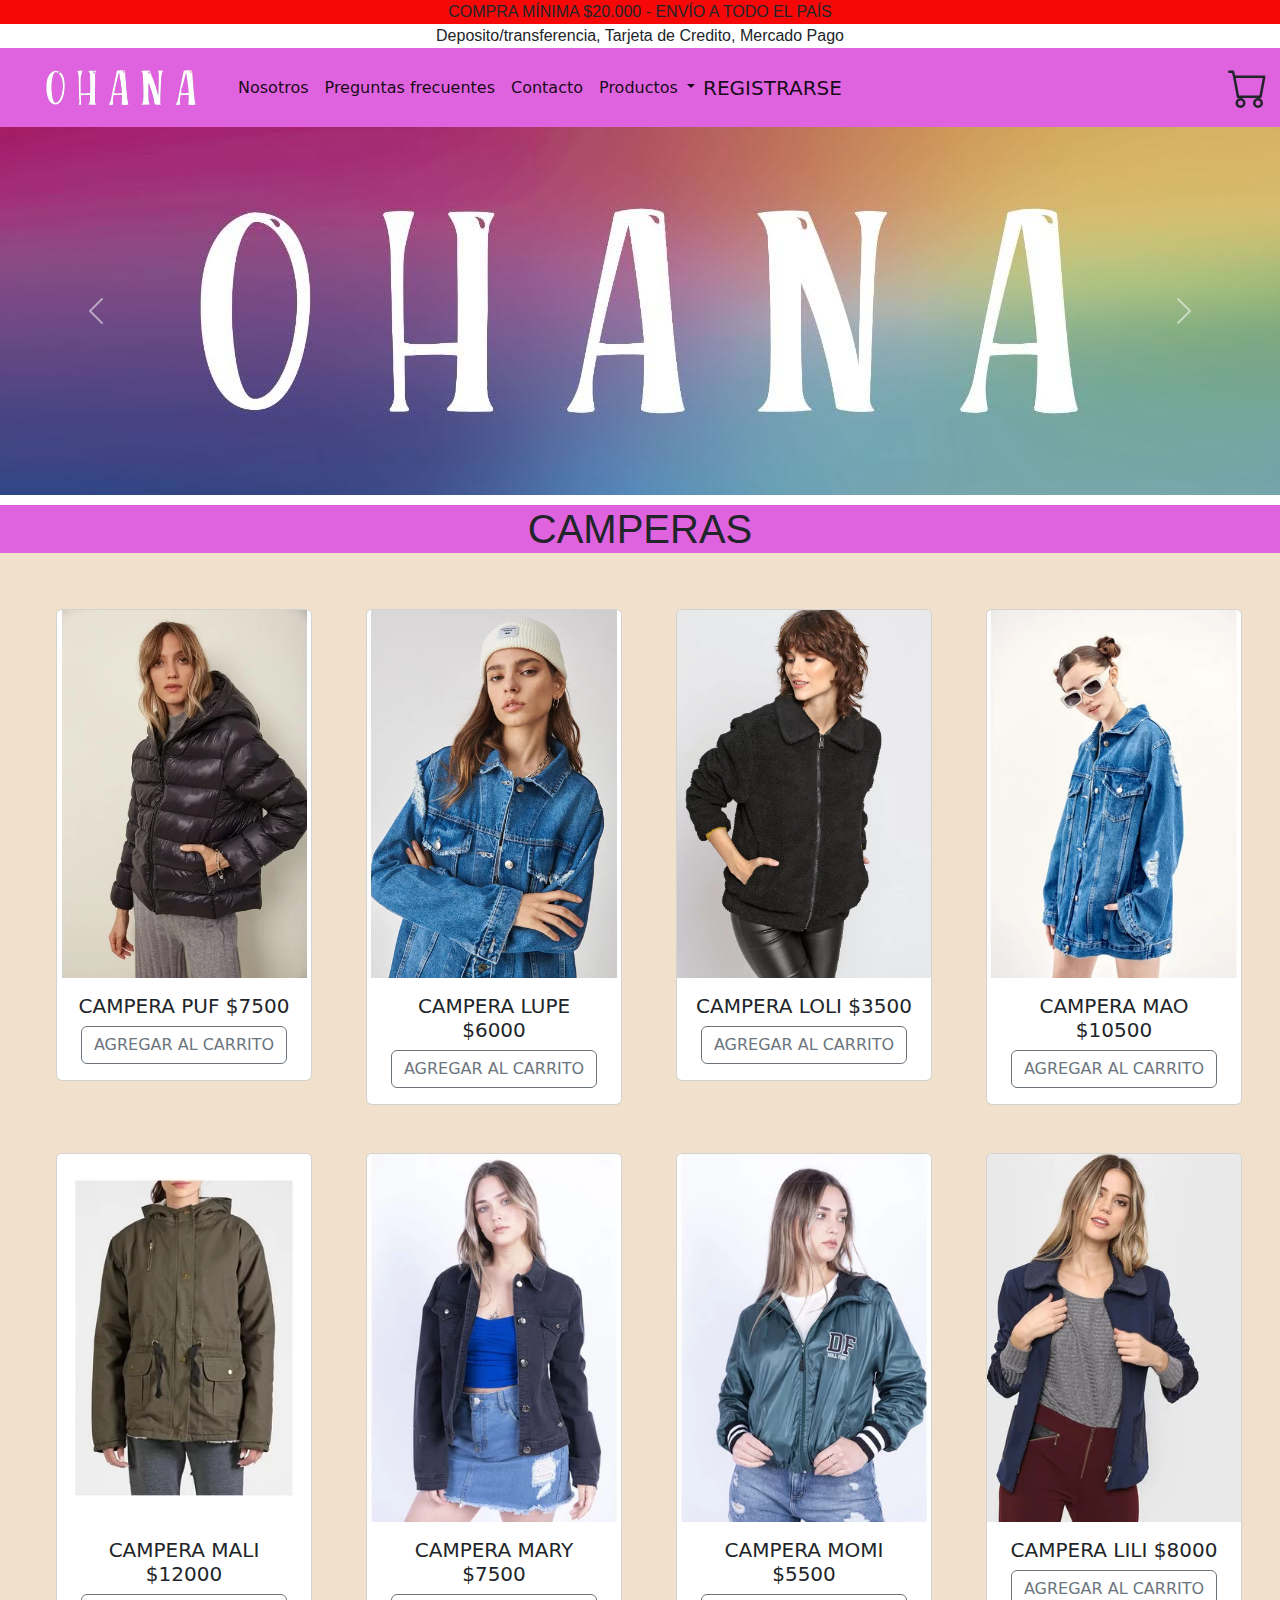
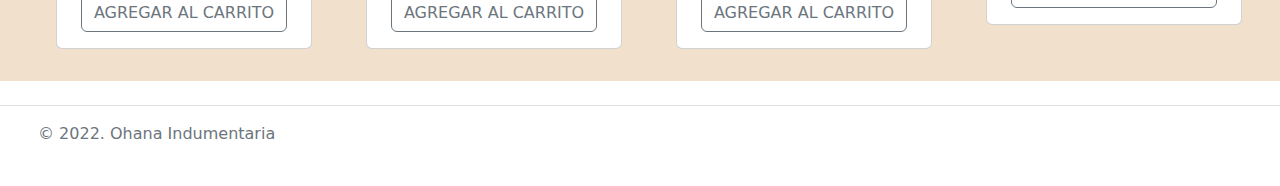
==== camperas.html @ 5ba081dc "Preentrega tres" ====
<!DOCTYPE html>
<html>
<head>
<title>Camperas</title>
  <!-- RESPONSIVE -->
  <meta name="viewport" content="width=device-width, initial-scale=1.0">
  <!-- CSS/BOOTSTRAP -->
  <link rel="stylesheet" href="./bootstrap-5.2.0-dist/css/bootstrap.css">
  <link rel="stylesheet" href="./CSS/destino.css">
  <link rel="stylesheet" href="./estilos.css">
</head>
<!-- COMIENZO DEL BODY -->
 <body>
 <header>
  <p class="animacion text-center m-0 p-0">COMPRA MÍNIMA $20.000 - ENVÍO A TODO EL PAÍS</p>
  <p class="text-center m-0 p-0"> Deposito/transferencia, Tarjeta de Credito, Mercado Pago</p>
<!-- MENÚ -->
<nav id="navbar-example2" class="navbar navbar-expand-lg lila">
  <div class="container-fluid">
    <a href="index.html">
      <img src="./IMAGENES/ohana+sin+fondo.png" width="" alt="">
    </a> 
    <button class="navbar-toggler" type="button" data-bs-toggle="collapse" data-bs-target="#navbarNavDropdown" aria-controls="navbarNavDropdown" aria-expanded="false" aria-label="Toggle navigation">
      <span class="navbar-toggler-icon"></span>
    </button>
    <div class="collapse navbar-collapse" id="navbarNavDropdown">
      <ul class="navbar-nav align-items-end">
        <li class="nav-item">
          <a class="nav-link active" aria-current="page" href="nosotros.html">Nosotros</a>
        </li>
        <li class="nav-item">
          <a class="nav-link active" href="preguntasfrecuentes.html">Preguntas frecuentes</a>
        </li>
        <li class="nav-item">
          <a class="nav-link active" href="Contacto.html">Contacto</a>
        </li>
        <li class="nav-item dropdown">
          <a class="nav-link active dropdown-toggle" href="#" id="navbarDropdown" role="button" data-bs-toggle="dropdown" aria-expanded="true">
              Productos
          </a>
          <ul class="dropdown-menu lila" aria-labelledby="navbarDropdown">
            <li><a class="dropdown-item" href="jeans.html">Jeans</a></li>
            <li><a class="dropdown-item" href="camperas.html">Camperas</a></li>
            <li><a class="dropdown-item" href="sweaters.html">Sweaters</a></li>
          </ul>
        </li>
      </ul>
  
       <!-- BOTON REGISTRARSE -->
       <a class="navbar-brand" href="./registrarse.html"> REGISTRARSE </a>
      </div>
   
     <!-- CARRITO -->
     <svg xmlns="http://www.w3.org/2000/svg" width="40" height="40" fill="currentColor" class="bi bi-cart" viewBox="0 0 16 16">
      <path d="M0 1.5A.5.5 0 0 1 .5 1H2a.5.5 0 0 1 .485.379L2.89 3H14.5a.5.5 0 0 1 .491.592l-1.5 8A.5.5 0 0 1 13 12H4a.5.5 0 0 1-.491-.408L2.01 3.607 1.61 2H.5a.5.5 0 0 1-.5-.5zM3.102 4l1.313 7h8.17l1.313-7H3.102zM5 12a2 2 0 1 0 0 4 2 2 0 0 0 0-4zm7 0a2 2 0 1 0 0 4 2 2 0 0 0 0-4zm-7 1a1 1 0 1 1 0 2 1 1 0 0 1 0-2zm7 0a1 1 0 1 1 0 2 1 1 0 0 1 0-2z"/>
     </svg>
  </div>
</nav> 
 <!-- CARROUSEL -->
<div id="carouselExampleIndicators" class="carousel slide carrousel-fade" data-bs-ride="carousel">
  <div class="carousel-inner">
    <div class="carousel-item active">
      <img src="IMAGENES/IMG-20210518-WA0009.jpg" class="d-block w-100" alt="...">
    </div>
    <div class="carousel-item">
      <img src="IMAGENES/indumentaria-mujer.jpg" class="d-block w-100" alt="...">
    </div>
    <div class="carousel-item">
      <img src="IMAGENES/ropaok.png" class="d-block w-100" alt="...">
    </div>
  </div>
  <button class="carousel-control-prev" type="button" data-bs-target="#carouselExampleIndicators" data-bs-slide="prev">
    <span class="carousel-control-prev-icon" aria-hidden="true"></span>
    <span class="visually-hidden">Previous</span>
  </button>
  <button class="carousel-control-next" type="button" data-bs-target="#carouselExampleIndicators" data-bs-slide="next">
    <span class="carousel-control-next-icon" aria-hidden="true"></span>
    <span class="visually-hidden">Next</span>
  </button>
</div>
</header>
<!-- COMIENZO DEL MAIN -->
<main class="color">
  <!-- GALERIA -->
    <h1 class="lila text-center">CAMPERAS</h1>
    <div class="container-fluid text-center m-4 p-3">
      <section class="row p-3">
        <div class="col-sm-12, col-md-3">
          <div class="card" style="width: 16rem;">
            <img src="./IMAGENES/CAMPERA.webp" class="card-img-top img-fluid" alt="...">
            <div class="card-body">
              <h5 class="card-title">CAMPERA PUF $7500</h5>
              <a href="#" class="btn btn-outline-secondary">AGREGAR AL CARRITO</a>
            </div>
          </div>
        </div>
        <div class="col-sm-12, col-md-3">
          <div class="card" style="width: 16rem;">
            <img src="IMAGENES/CAMPERA2.webp" class="card-img-top" alt="...">
            <div class="card-body">
              <h5 class="card-title">CAMPERA LUPE $6000</h5>
              <a href="#" class="btn btn-outline-secondary">AGREGAR AL CARRITO</a>
            </div>
          </div>
        </div> 
      <div class="col-sm-12, col-md-3">
        <div class="card" style="width: 16rem;">
          <img src="IMAGENES/campera4.webp" class="card-img-top" alt="...">
          <div class="card-body">
            <h5 class="card-title">CAMPERA LOLI $3500</h5>
            <a href="#" class="btn btn-outline-secondary">AGREGAR AL CARRITO</a>
          </div>
        </div>
      </div>
      <div class="col-sm-12, col-md-3">
        <div class="card" style="width: 16rem;">
           <img src="IMAGENES/campera5.webp" class="card-img-top" alt="...">
          <div class="card-body">
            <h5 class="card-title">CAMPERA MAO $10500</h5>
            <a href="#" class="btn btn-outline-secondary">AGREGAR AL CARRITO</a>
          </div>
        </div>
      </div>
      </section>
      <section class="row p-3">
        <div class="col-sm-12, col-md-3">
          <div class="card mt-3" style="width: 16rem;">
            <img src="IMAGENES/campera7.webp" class="card-img-top" alt="...">
            <div class="card-body">
              <h5 class="card-title">CAMPERA MALI $12000</h5>
              <a href="#" class="btn btn-outline-secondary">AGREGAR AL CARRITO</a>
            </div>
          </div>
        </div>
        <div class="col-sm-12, col-md-3">
          <div class="card mt-3" style="width: 16rem;">
            <img src="IMAGENES/campera6.webp" class="card-img-top" alt="...">
            <div class="card-body">
              <h5 class="card-title">CAMPERA MARY $7500</h5>
              <a href="#" class="btn btn-outline-secondary">AGREGAR AL CARRITO</a>
            </div>
          </div>
        </div>
        <div class="col-sm-12, col-md-3">
          <div class="card mt-3" style="width: 16rem;">
            <img src="IMAGENES/campera8.webp" class="card-img-top" alt="...">
            <div class="card-body">
              <h5 class="card-title">CAMPERA MOMI $5500</h5>
              <a href="#" class="btn btn-outline-secondary">AGREGAR AL CARRITO</a>
            </div>
          </div>
        </div>
        <div class="col-sm-12, col-md-3">
          <div class="card mt-3" style="width: 16rem;">
              <img src="IMAGENES/campera9.webp" class="card-img-top" alt="...">
              <div class="card-body">
              <h5 class="card-title">CAMPERA LILI $8000</h5>
              <a href="#" class="btn btn-outline-secondary">AGREGAR AL CARRITO</a>
            </div>
          </div>
        </div>
      </section>
</main>
<!-- COMIENZO DEL FOOTER -->
    <footer class="d-flex flex-wrap justify-content-between align-items-center py-3 my-4 border-top">
      <div class="col-md-4 d-flex align-items-center">
        <a href="/" class="mb-3 me-2 mb-md-0 text-muted text-decoration-none lh-1">
          <svg class="bi" width="30" height="24"><use xlink:href="#bootstrap"></use></svg>
        </a>
        <span class="mb-3 mb-md-0 text-muted"><font style="vertical-align: inherit;"><font style="vertical-align: inherit;">© 2022. Ohana Indumentaria</font></font></span>
      </div>
    </footer>
    <!-- JS -->
    <script src="bootstrap-5.2.0-dist/js/bootstrap.bundle.min.js"></script>
  </body>
</html>
---- CSS/destino.css ----
h1 {
  font-family: Verdana, Geneva, Tahoma, sans-serif;
  text-align: center;
  margin: 10px 0px;
}

h2 {
  font-family: Verdana, Geneva, Tahoma, sans-serif;
}

p {
  font-family: Arial, Helvetica, sans-serif;
  text-align: left;
}

h3 {
  font-family: Verdana, Geneva, Tahoma, sans-serif;
}

/** VARIABLES **/
h1 {
  font-family: Verdana, Geneva, Tahoma, sans-serif;
  background-color: rgb(223, 98, 223);
  text-align: center;
  margin: 10px 0px;
}

h2 {
  font-family: Verdana, Geneva, Tahoma, sans-serif;
  background-color: rgb(223, 98, 223);
}

h3 {
  font-family: Verdana, Geneva, Tahoma, sans-serif;
  background-color: rgb(223, 98, 223);
}

nav {
  background-color: rgb(223, 98, 223);
}

li a {
  background-color: rgb(223, 98, 223);
}

.h4 {
  background-color: rgb(223, 98, 223);
}

/*# sourceMappingURL=destino.css.map */
---- estilos.css ----
*{
    margin: 0;
}

h1 {
    font-family: Verdana, Geneva, Tahoma, sans-serif;
    text-align: center;
    margin: 10px 0px;
}

.ancho {
    width: 100%
    }

.margen {
    margin: 10px 20px;
    }

 #margen {
       margin: px;
}
.margen-interno {
    padding: 10px 20px;
    margin-left: auto;
    margin-right: auto;
}
.margenes{ 
    margin: 20px 50px;
}

    
.boton {
    border-radius: 5px;
    background-color:antiquewhite;
    padding: 7px;
    margin: 10px ;
     }
  
h2 { 
    font-family: Verdana, Geneva, Tahoma, sans-serif;
    }

p {
    font-family:Arial, Helvetica, sans-serif;
     text-align:left;
     margin: 10px;
    padding: 10px;
    }
    
.nosotros {
    width: 80%;
    padding: 30px 30px 500px 30px;
    text-align: justify;
     line-height: 2;
    font-family: Arial, Helvetica, sans-serif   
}
    
.izquierda {
    text-align: left;
    padding: 5px 10px;
    margin: 10px 0px;
    }
.derecha {
    text-align: right;
    margin:0px 20px 10px 0px;
    }
   
h3 {
    font-family: Verdana, Geneva, Tahoma, sans-serif;
    }
h4{
    font-family: Verdana, Geneva, Tahoma, sans-serif;
    margin: 10px 0px 10px 20px;
    padding: 10px 0px;
    font-weight:bolder;
    color: rgb(197, 9, 197);
    }
  
.color {
    font-weight:bolder;
    background-color:rgb(240, 224, 204)
    }

.contacto {
 padding: 10px;
}

.formulario {
    margin: 10px 0px;
    padding: 10px 0px 500px 10px;
    }
.formulario1 {
    margin: 10px 40px;
    padding: 10px 10px 450px 10px;
    }

.lila {
    background-color: rgb(223, 98, 223);
}

.animacion {
animation-duration: 5s;
animation-name: aparecer;
animation-iteration-count: infinite;
background-color: rgb(246, 8, 8);
}
@keyframes aparecer {
    0%{
        opacity: 0;
    }
    100% {
        opacity: 5;
    }
}  

.registrarse {
    align-items:inherit;
}
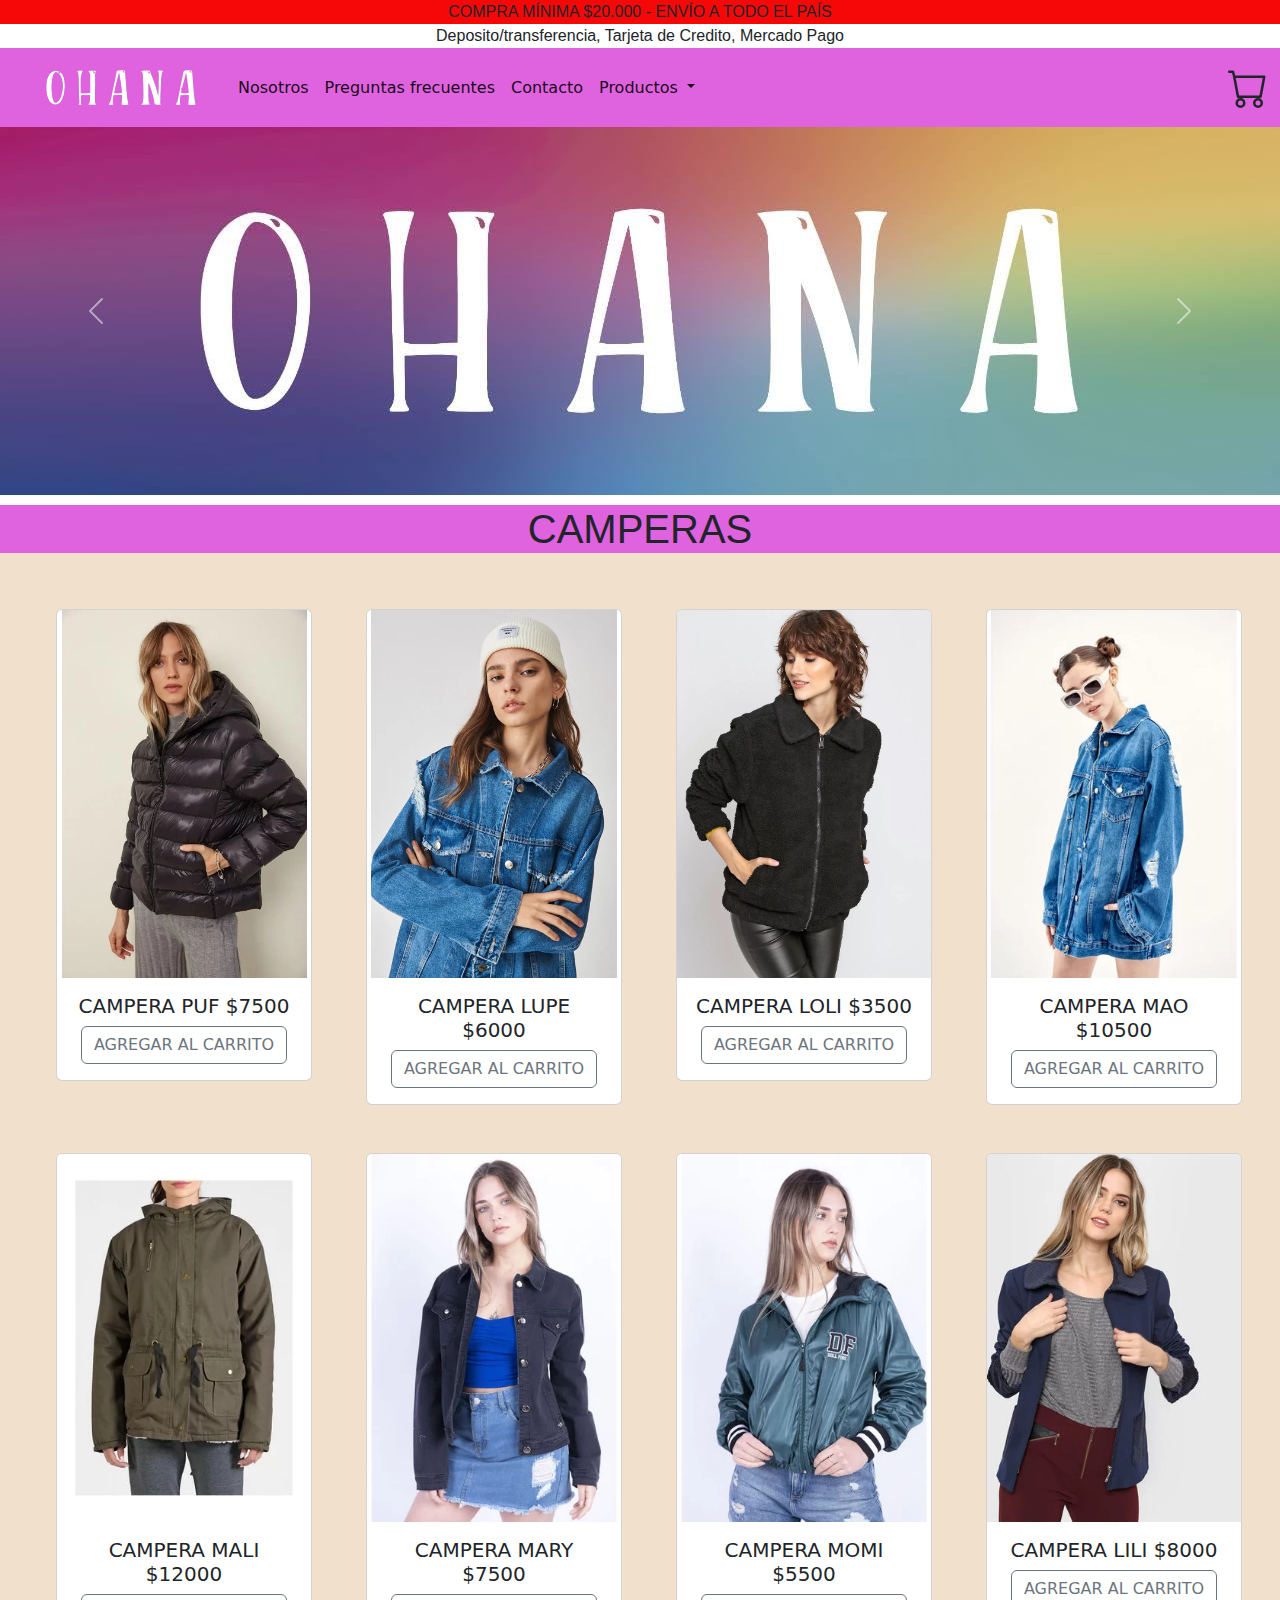
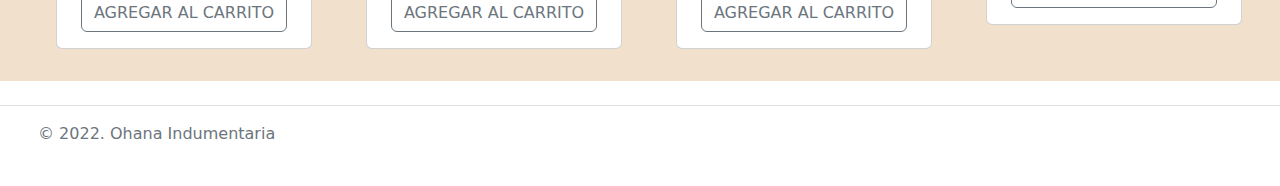
==== commit 8ef92a39: "PROYECTO FINAL" ====
--- a/camperas.html
+++ b/camperas.html
@@ -45,12 +45,8 @@
           </ul>
         </li>
       </ul>
-  
-       <!-- BOTON REGISTRARSE -->
-       <a class="navbar-brand" href="./registrarse.html"> REGISTRARSE </a>
-      </div>
-   
-     <!-- CARRITO -->
+    </div>
+      <!-- CARRITO -->
      <svg xmlns="http://www.w3.org/2000/svg" width="40" height="40" fill="currentColor" class="bi bi-cart" viewBox="0 0 16 16">
       <path d="M0 1.5A.5.5 0 0 1 .5 1H2a.5.5 0 0 1 .485.379L2.89 3H14.5a.5.5 0 0 1 .491.592l-1.5 8A.5.5 0 0 1 13 12H4a.5.5 0 0 1-.491-.408L2.01 3.607 1.61 2H.5a.5.5 0 0 1-.5-.5zM3.102 4l1.313 7h8.17l1.313-7H3.102zM5 12a2 2 0 1 0 0 4 2 2 0 0 0 0-4zm7 0a2 2 0 1 0 0 4 2 2 0 0 0 0-4zm-7 1a1 1 0 1 1 0 2 1 1 0 0 1 0-2zm7 0a1 1 0 1 1 0 2 1 1 0 0 1 0-2z"/>
      </svg>
--- a/estilos.css
+++ b/estilos.css
@@ -21,7 +21,7 @@
 }
 .margen-interno {
     padding: 10px 20px;
-    margin-left: auto;
+    margin-left: 20px;
     margin-right: auto;
 }
 .margenes{ 
@@ -41,7 +41,7 @@
     }
 
 p {
-    font-family:Arial, Helvetica, sans-serif;
+    font-family:Arial, Helvet;
      text-align:left;
      margin: 10px;
     padding: 10px;
@@ -115,4 +115,29 @@
 
 .registrarse {
     align-items:inherit;
+}
+
+.centro {
+    justify-content: center;
+    }
+
+.redes {
+    display: flex;
+    flex-direction: row;
+    justify-content:space-between;
+    background-color: rgb(223, 98, 223);
+    
+    
+}
+
+.item {
+    margin-left: 40px;
+    padding: 5px;
+  
+    
+    
+}
+
+.item2 {
+    margin-right: 25px;
 }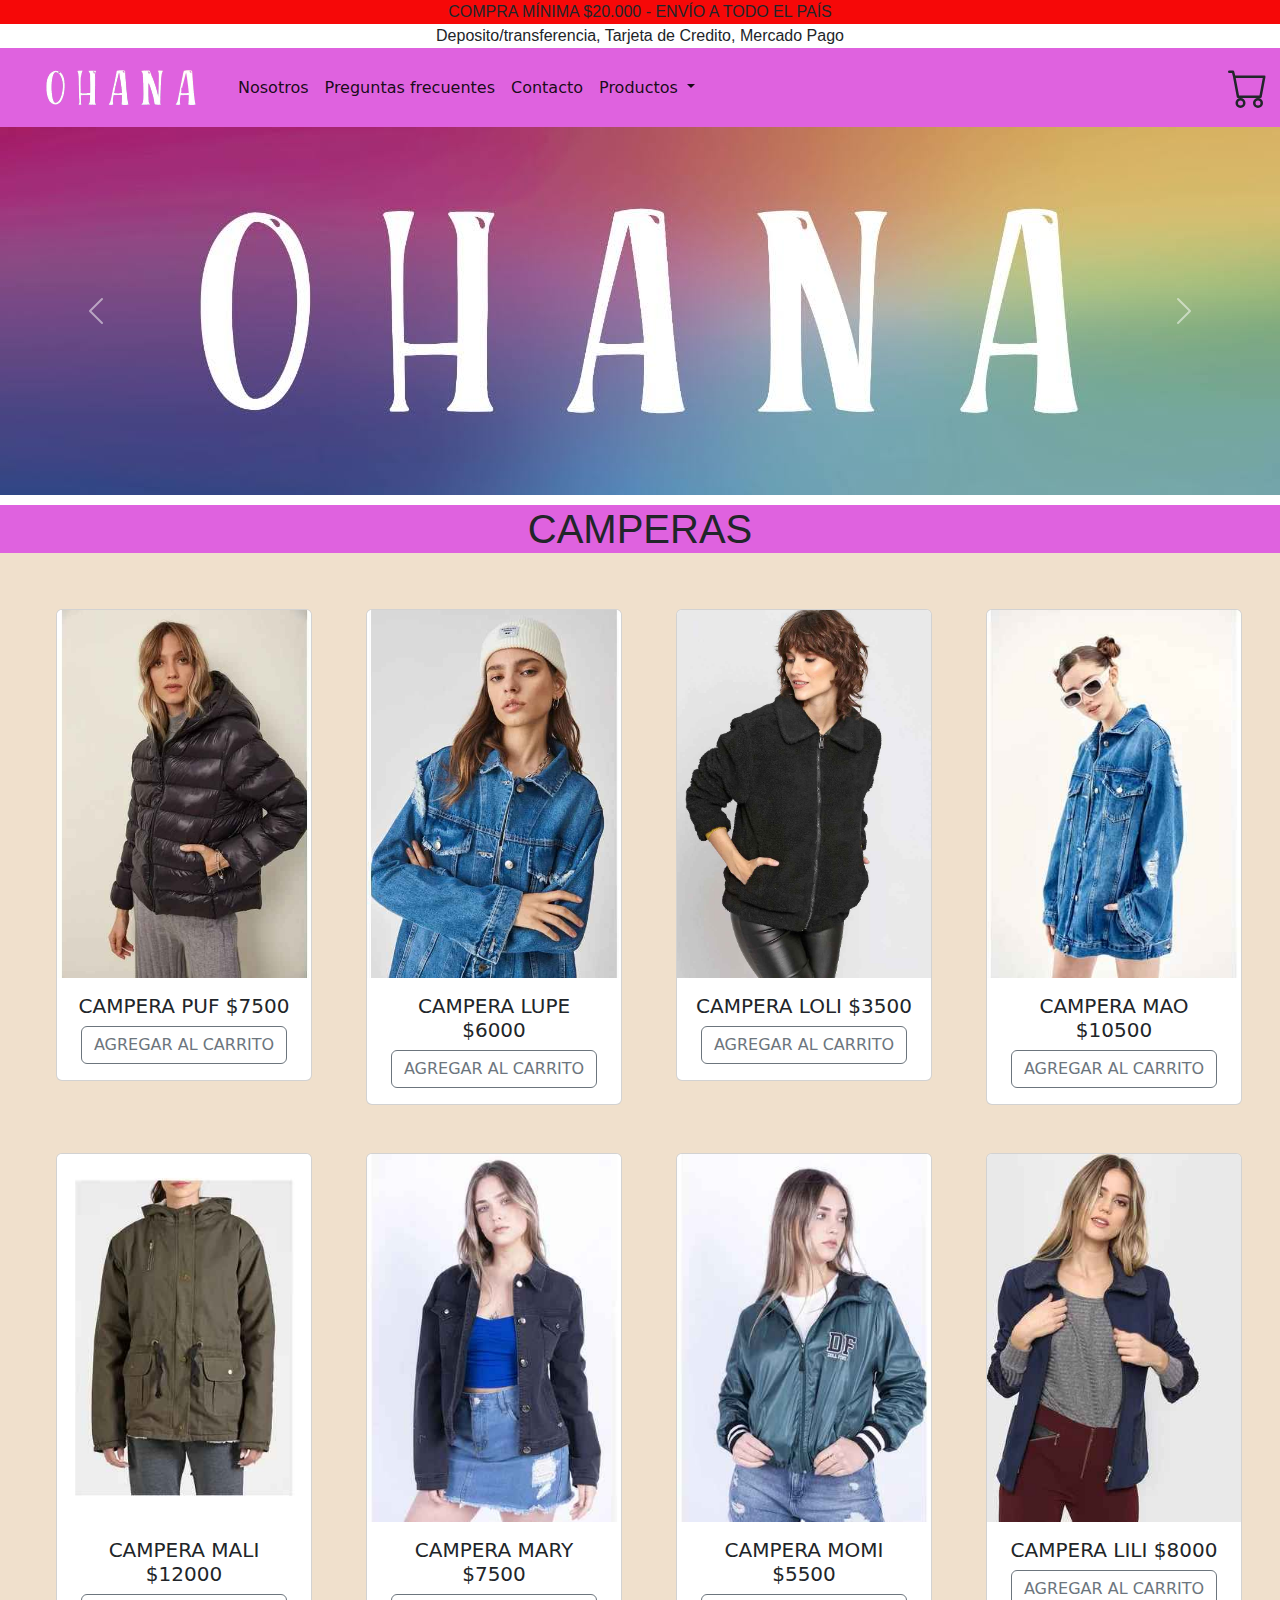
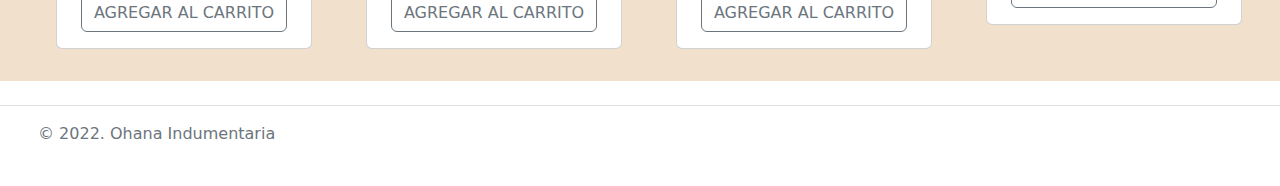
==== commit 78030539: "proyecto final comp" ====
--- a/camperas.html
+++ b/camperas.html
@@ -56,7 +56,7 @@
 <div id="carouselExampleIndicators" class="carousel slide carrousel-fade" data-bs-ride="carousel">
   <div class="carousel-inner">
     <div class="carousel-item active">
-      <img src="IMAGENES/IMG-20210518-WA0009.jpg" class="d-block w-100" alt="...">
+      <img src="IMAGENES/logomin.jpg" class="d-block w-100" alt="...">
     </div>
     <div class="carousel-item">
       <img src="IMAGENES/indumentaria-mujer.jpg" class="d-block w-100" alt="...">
@@ -83,7 +83,7 @@
       <section class="row p-3">
         <div class="col-sm-12, col-md-3">
           <div class="card" style="width: 16rem;">
-            <img src="./IMAGENES/CAMPERA.webp" class="card-img-top img-fluid" alt="...">
+            <img src="./IMAGENES/campera11zon.webp" class="card-img-top img-fluid" alt="...">
             <div class="card-body">
               <h5 class="card-title">CAMPERA PUF $7500</h5>
               <a href="#" class="btn btn-outline-secondary">AGREGAR AL CARRITO</a>
@@ -92,7 +92,7 @@
         </div>
         <div class="col-sm-12, col-md-3">
           <div class="card" style="width: 16rem;">
-            <img src="IMAGENES/CAMPERA2.webp" class="card-img-top" alt="...">
+            <img src="IMAGENES/campera211zon.webp" class="card-img-top" alt="...">
             <div class="card-body">
               <h5 class="card-title">CAMPERA LUPE $6000</h5>
               <a href="#" class="btn btn-outline-secondary">AGREGAR AL CARRITO</a>
@@ -101,7 +101,7 @@
         </div> 
       <div class="col-sm-12, col-md-3">
         <div class="card" style="width: 16rem;">
-          <img src="IMAGENES/campera4.webp" class="card-img-top" alt="...">
+          <img src="IMAGENES/campera411zon.webp" class="card-img-top" alt="...">
           <div class="card-body">
             <h5 class="card-title">CAMPERA LOLI $3500</h5>
             <a href="#" class="btn btn-outline-secondary">AGREGAR AL CARRITO</a>
@@ -110,7 +110,7 @@
       </div>
       <div class="col-sm-12, col-md-3">
         <div class="card" style="width: 16rem;">
-           <img src="IMAGENES/campera5.webp" class="card-img-top" alt="...">
+           <img src="IMAGENES/campera511zon.webp" class="card-img-top" alt="...">
           <div class="card-body">
             <h5 class="card-title">CAMPERA MAO $10500</h5>
             <a href="#" class="btn btn-outline-secondary">AGREGAR AL CARRITO</a>
@@ -121,7 +121,7 @@
       <section class="row p-3">
         <div class="col-sm-12, col-md-3">
           <div class="card mt-3" style="width: 16rem;">
-            <img src="IMAGENES/campera7.webp" class="card-img-top" alt="...">
+            <img src="IMAGENES/campera711zon.webp" class="card-img-top" alt="...">
             <div class="card-body">
               <h5 class="card-title">CAMPERA MALI $12000</h5>
               <a href="#" class="btn btn-outline-secondary">AGREGAR AL CARRITO</a>
@@ -130,7 +130,7 @@
         </div>
         <div class="col-sm-12, col-md-3">
           <div class="card mt-3" style="width: 16rem;">
-            <img src="IMAGENES/campera6.webp" class="card-img-top" alt="...">
+            <img src="IMAGENES/campera611zon.webp" class="card-img-top" alt="...">
             <div class="card-body">
               <h5 class="card-title">CAMPERA MARY $7500</h5>
               <a href="#" class="btn btn-outline-secondary">AGREGAR AL CARRITO</a>
@@ -139,7 +139,7 @@
         </div>
         <div class="col-sm-12, col-md-3">
           <div class="card mt-3" style="width: 16rem;">
-            <img src="IMAGENES/campera8.webp" class="card-img-top" alt="...">
+            <img src="IMAGENES/campera811zon.webp" class="card-img-top" alt="...">
             <div class="card-body">
               <h5 class="card-title">CAMPERA MOMI $5500</h5>
               <a href="#" class="btn btn-outline-secondary">AGREGAR AL CARRITO</a>
@@ -148,7 +148,7 @@
         </div>
         <div class="col-sm-12, col-md-3">
           <div class="card mt-3" style="width: 16rem;">
-              <img src="IMAGENES/campera9.webp" class="card-img-top" alt="...">
+              <img src="IMAGENES/campera911zon.webp" class="card-img-top" alt="...">
               <div class="card-body">
               <h5 class="card-title">CAMPERA LILI $8000</h5>
               <a href="#" class="btn btn-outline-secondary">AGREGAR AL CARRITO</a>
--- a/estilos.css
+++ b/estilos.css
@@ -3,6 +3,7 @@
 }
 
 h1 {
+    background-color: rgb(223, 98, 223) ;
     font-family: Verdana, Geneva, Tahoma, sans-serif;
     text-align: center;
     margin: 10px 0px;
@@ -21,7 +22,7 @@
 }
 .margen-interno {
     padding: 10px 20px;
-    margin-left: 20px;
+    margin-left: 5px;
     margin-right: auto;
 }
 .margenes{ 
@@ -90,7 +91,7 @@
     padding: 10px 0px 500px 10px;
     }
 .formulario1 {
-    margin: 10px 40px;
+    margin: 10px 10px;
     padding: 10px 10px 450px 10px;
     }
 
@@ -127,17 +128,18 @@
     justify-content:space-between;
     background-color: rgb(223, 98, 223);
     
-    
 }
 
 .item {
-    margin-left: 40px;
+    margin-left: 30px;
     padding: 5px;
-  
-    
-    
+  }
+
+.item2 {
+    margin-right: 10px;
 }
 
-.item2 {
-    margin-right: 25px;
-}+ul li a:hover {
+  background-color: rgb(252, 150, 252);
+  border-radius: 5px; 
+}
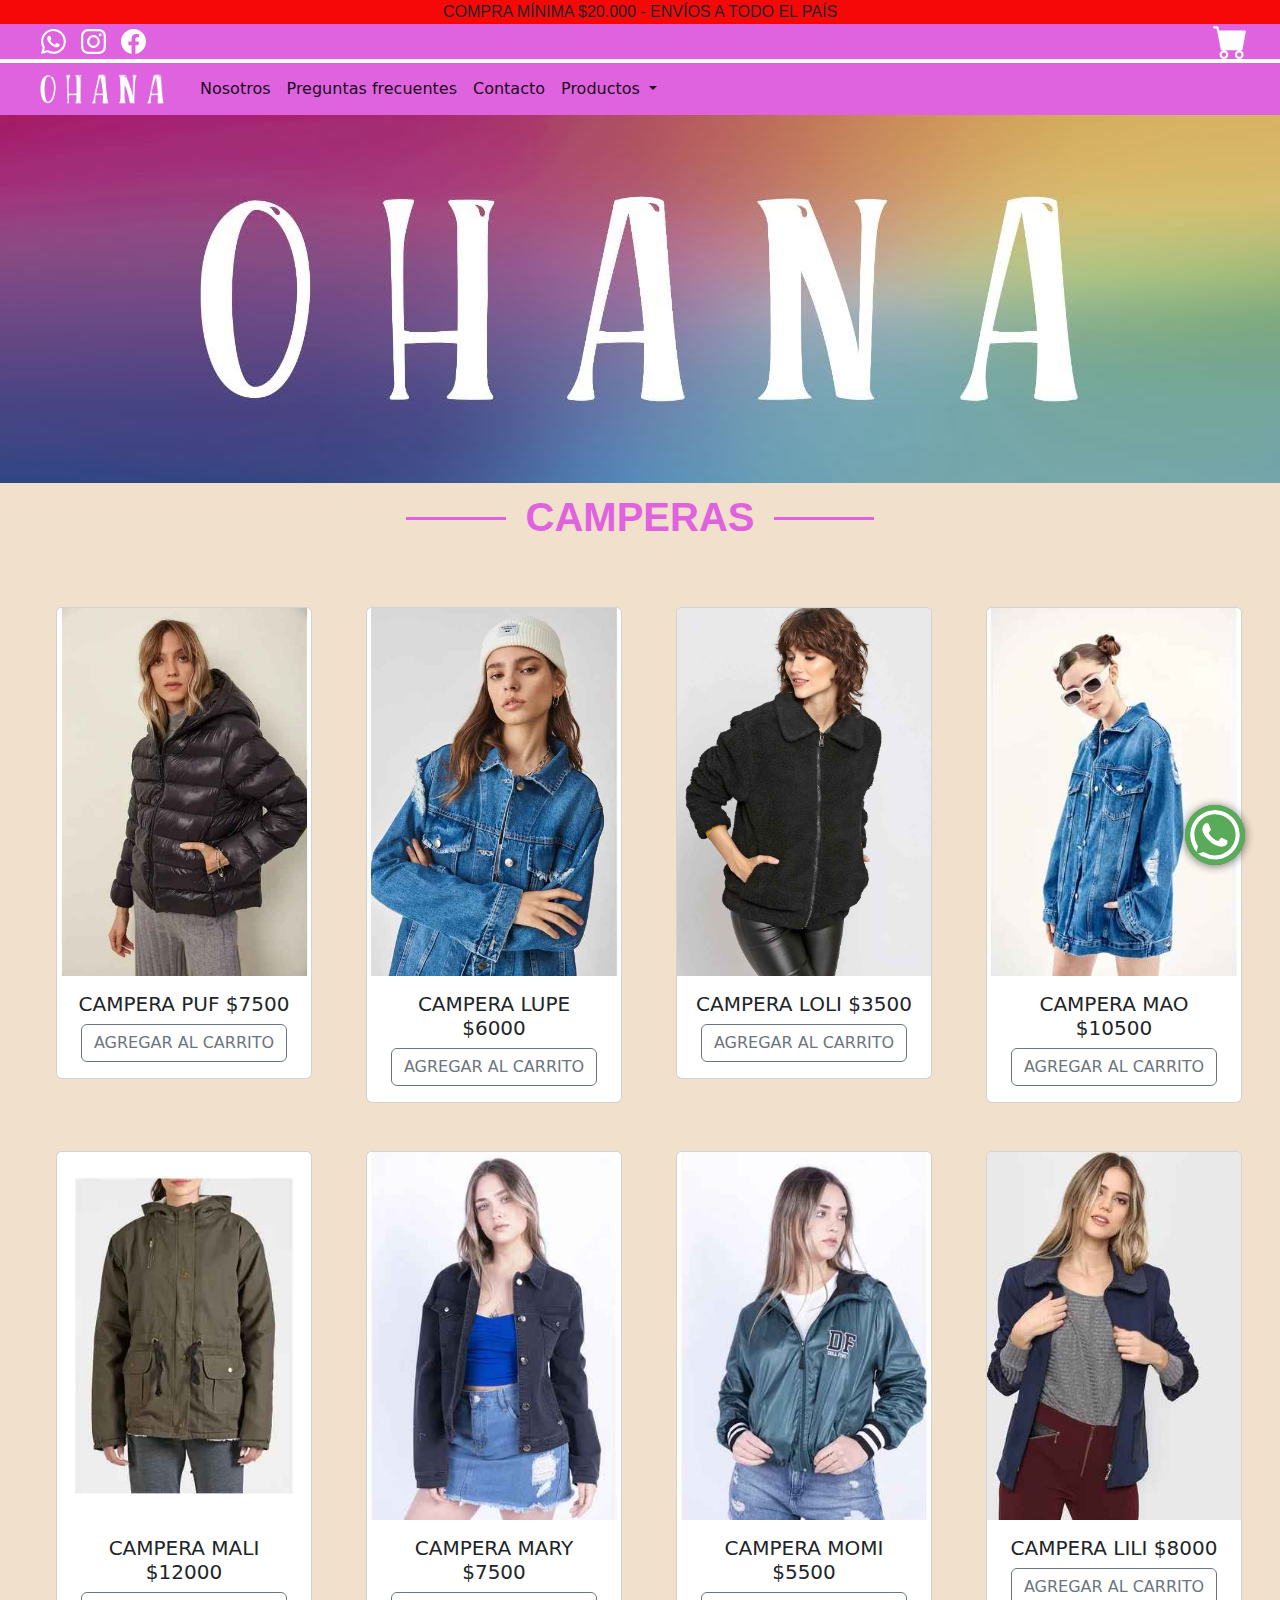
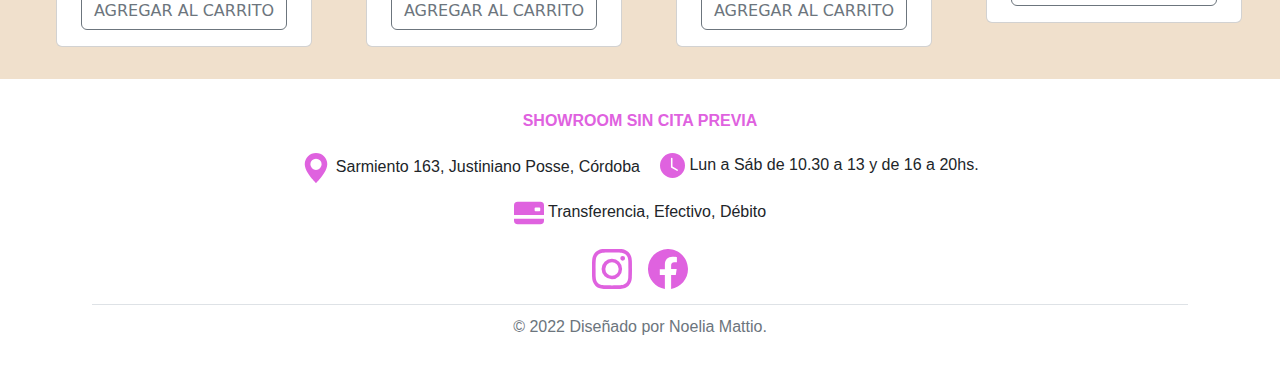
==== commit bfe6b386: "casi final" ====
--- a/camperas.html
+++ b/camperas.html
@@ -11,14 +11,42 @@
 </head>
 <!-- COMIENZO DEL BODY -->
  <body>
- <header>
-  <p class="animacion text-center m-0 p-0">COMPRA MÍNIMA $20.000 - ENVÍO A TODO EL PAÍS</p>
-  <p class="text-center m-0 p-0"> Deposito/transferencia, Tarjeta de Credito, Mercado Pago</p>
+ <header clas="color">
+  <p class="animacion text-center m-0 p-0">COMPRA MÍNIMA $20.000 - ENVÍOS A TODO EL PAÍS</p>
+  <a href="https:/wa.me/543537564404/" class="btn-wsp">
+    <svg xmlns="http://www.w3.org/2000/svg" width="16" height="16" fill="currentColor" class="bi bi-whatsapp btn-wsp" viewBox="0 0 16 16">
+    <path d="M13.601 2.326A7.854 7.854 0 0 0 7.994 0C3.627 0 .068 3.558.064 7.926c0 1.399.366 2.76 1.057 3.965L0 16l4.204-1.102a7.933 7.933 0 0 0 3.79.965h.004c4.368 0 7.926-3.558 7.93-7.93A7.898 7.898 0 0 0 13.6 2.326zM7.994 14.521a6.573 6.573 0 0 1-3.356-.92l-.24-.144-2.494.654.666-2.433-.156-.251a6.56 6.56 0 0 1-1.007-3.505c0-3.626 2.957-6.584 6.591-6.584a6.56 6.56 0 0 1 4.66 1.931 6.557 6.557 0 0 1 1.928 4.66c-.004 3.639-2.961 6.592-6.592 6.592zm3.615-4.934c-.197-.099-1.17-.578-1.353-.646-.182-.065-.315-.099-.445.099-.133.197-.513.646-.627.775-.114.133-.232.148-.43.05-.197-.1-.836-.308-1.592-.985-.59-.525-.985-1.175-1.103-1.372-.114-.198-.011-.304.088-.403.087-.088.197-.232.296-.346.1-.114.133-.198.198-.33.065-.134.034-.248-.015-.347-.05-.099-.445-1.076-.612-1.47-.16-.389-.323-.335-.445-.34-.114-.007-.247-.007-.38-.007a.729.729 0 0 0-.529.247c-.182.198-.691.677-.691 1.654 0 .977.71 1.916.81 2.049.098.133 1.394 2.132 3.383 2.992.47.205.84.326 1.129.418.475.152.904.129 1.246.08.38-.058 1.171-.48 1.338-.943.164-.464.164-.86.114-.943-.049-.084-.182-.133-.38-.232z"/>
+  </svg></a>
+  <i class="icon-wsp"></i>
+  <!-- REDES --> 
+  <div class="redes container-fluid"> 
+    <div class="item">
+      <a href="https://wa.me/543537564404/">
+    <svg xmlns="http://www.w3.org/2000/svg" width="35" height="35" fill="currentColor" class="bi bi-whatsapp boton"  style="color:white;" viewBox="0 0 16 16">
+       <path d="M13.601 2.326A7.854 7.854 0 0 0 7.994 0C3.627 0 .068 3.558.064 7.926c0 1.399.366 2.76 1.057 3.965L0 16l4.204-1.102a7.933 7.933 0 0 0 3.79.965h.004c4.368 0 7.926-3.558 7.93-7.93A7.898 7.898 0 0 0 13.6 2.326zM7.994 14.521a6.573 6.573 0 0 1-3.356-.92l-.24-.144-2.494.654.666-2.433-.156-.251a6.56 6.56 0 0 1-1.007-3.505c0-3.626 2.957-6.584 6.591-6.584a6.56 6.56 0 0 1 4.66 1.931 6.557 6.557 0 0 1 1.928 4.66c-.004 3.639-2.961 6.592-6.592 6.592zm3.615-4.934c-.197-.099-1.17-.578-1.353-.646-.182-.065-.315-.099-.445.099-.133.197-.513.646-.627.775-.114.133-.232.148-.43.05-.197-.1-.836-.308-1.592-.985-.59-.525-.985-1.175-1.103-1.372-.114-.198-.011-.304.088-.403.087-.088.197-.232.296-.346.1-.114.133-.198.198-.33.065-.134.034-.248-.015-.347-.05-.099-.445-1.076-.612-1.47-.16-.389-.323-.335-.445-.34-.114-.007-.247-.007-.38-.007a.729.729 0 0 0-.529.247c-.182.198-.691.677-.691 1.654 0 .977.71 1.916.81 2.049.098.133 1.394 2.132 3.383 2.992.47.205.84.326 1.129.418.475.152.904.129 1.246.08.38-.058 1.171-.48 1.338-.943.164-.464.164-.86.114-.943-.049-.084-.182-.133-.38-.232z"> 
+      </svg></a>
+      <a href="https://www.instagram.com/">
+     <svg xmlns="http://www.w3.org/2000/svg" width="35" height="35" fill="currentColor" class="bi bi-instagram boton" style="color:white;" viewBox="0 0 16 16">
+      <path d="M8 0C5.829 0 5.556.01 4.703.048 3.85.088 3.269.222 2.76.42a3.917 3.917 0 0 0-1.417.923A3.927 3.927 0 0 0 .42 2.76C.222 3.268.087 3.85.048 4.7.01 5.555 0 5.827 0 8.001c0 2.172.01 2.444.048 3.297.04.852.174 1.433.372 1.942.205.526.478.972.923 1.417.444.445.89.719 1.416.923.51.198 1.09.333 1.942.372C5.555 15.99 5.827 16 8 16s2.444-.01 3.298-.048c.851-.04 1.434-.174 1.943-.372a3.916 3.916 0 0 0 1.416-.923c.445-.445.718-.891.923-1.417.197-.509.332-1.09.372-1.942C15.99 10.445 16 10.173 16 8s-.01-2.445-.048-3.299c-.04-.851-.175-1.433-.372-1.941a3.926 3.926 0 0 0-.923-1.417A3.911 3.911 0 0 0 13.24.42c-.51-.198-1.092-.333-1.943-.372C10.443.01 10.172 0 7.998 0h.003zm-.717 1.442h.718c2.136 0 2.389.007 3.232.046.78.035 1.204.166 1.486.275.373.145.64.319.92.599.28.28.453.546.598.92.11.281.24.705.275 1.485.039.843.047 1.096.047 3.231s-.008 2.389-.047 3.232c-.035.78-.166 1.203-.275 1.485a2.47 2.47 0 0 1-.599.919c-.28.28-.546.453-.92.598-.28.11-.704.24-1.485.276-.843.038-1.096.047-3.232.047s-2.39-.009-3.233-.047c-.78-.036-1.203-.166-1.485-.276a2.478 2.478 0 0 1-.92-.598 2.48 2.48 0 0 1-.6-.92c-.109-.281-.24-.705-.275-1.485-.038-.843-.046-1.096-.046-3.233 0-2.136.008-2.388.046-3.231.036-.78.166-1.204.276-1.486.145-.373.319-.64.599-.92.28-.28.546-.453.92-.598.282-.11.705-.24 1.485-.276.738-.034 1.024-.044 2.515-.045v.002zm4.988 1.328a.96.96 0 1 0 0 1.92.96.96 0 0 0 0-1.92zm-4.27 1.122a4.109 4.109 0 1 0 0 8.217 4.109 4.109 0 0 0 0-8.217zm0 1.441a2.667 2.667 0 1 1 0 5.334 2.667 2.667 0 0 1 0-5.334z"/>
+    </svg></a>
+    <a href="https://www.facebook.com/">
+    <svg xmlns="http://www.w3.org/2000/svg" width="35" height="35" fill="currentColor" class="bi bi-facebook boton" style="color:white;" viewBox="0 0 16 16">
+      <path d="M16 8.049c0-4.446-3.582-8.05-8-8.05C3.58 0-.002 3.603-.002 8.05c0 4.017 2.926 7.347 6.75 7.951v-5.625h-2.03V8.05H6.75V6.275c0-2.017 1.195-3.131 3.022-3.131.876 0 1.791.157 1.791.157v1.98h-1.009c-.993 0-1.303.621-1.303 1.258v1.51h2.218l-.354 2.326H9.25V16c3.824-.604 6.75-3.934 6.75-7.951z"/>
+    </svg></a>
+    </div>
+   <!-- CARRITO -->
+   <div class="item2">
+    <svg xmlns="http://www.w3.org/2000/svg" width="35" height="35" fill="currentColor" class="bi bi-cart-fill" style="color:white;" viewBox="0 0 16 16">
+      <path d="M0 1.5A.5.5 0 0 1 .5 1H2a.5.5 0 0 1 .485.379L2.89 3H14.5a.5.5 0 0 1 .491.592l-1.5 8A.5.5 0 0 1 13 12H4a.5.5 0 0 1-.491-.408L2.01 3.607 1.61 2H.5a.5.5 0 0 1-.5-.5zM5 12a2 2 0 1 0 0 4 2 2 0 0 0 0-4zm7 0a2 2 0 1 0 0 4 2 2 0 0 0 0-4zm-7 1a1 1 0 1 1 0 2 1 1 0 0 1 0-2zm7 0a1 1 0 1 1 0 2 1 1 0 0 1 0-2z"/>
+    </svg>
+    </div>
+</div>
+
 <!-- MENÚ -->
-<nav id="navbar-example2" class="navbar navbar-expand-lg lila">
+<nav id="navbar-example2" class="navbar navbar-expand-lg lila mt-1 p-0">
   <div class="container-fluid">
     <a href="index.html">
-      <img src="./IMAGENES/ohana+sin+fondo.png" width="" alt="">
+      <img src="./IMAGENES/ohana+sin+fondo.png" width="180" alt="">
     </a> 
     <button class="navbar-toggler" type="button" data-bs-toggle="collapse" data-bs-target="#navbarNavDropdown" aria-controls="navbarNavDropdown" aria-expanded="false" aria-label="Toggle navigation">
       <span class="navbar-toggler-icon"></span>
@@ -26,15 +54,15 @@
     <div class="collapse navbar-collapse" id="navbarNavDropdown">
       <ul class="navbar-nav align-items-end">
         <li class="nav-item">
-          <a class="nav-link active" aria-current="page" href="nosotros.html">Nosotros</a>
+          <a class="nav-link active rosa" aria-current="page" href="nosotros.html">Nosotros</a>
         </li>
         <li class="nav-item">
-          <a class="nav-link active" href="preguntasfrecuentes.html">Preguntas frecuentes</a>
+          <a class="nav-link active rosa" href="preguntasfrecuentes.html">Preguntas frecuentes</a>
         </li>
         <li class="nav-item">
-          <a class="nav-link active" href="Contacto.html">Contacto</a>
-        </li>
-        <li class="nav-item dropdown">
+          <a class="nav-link active rosa" href="Contacto.html">Contacto</a>
+        </li>
+        <li class="nav-item dropdown rosa">
           <a class="nav-link active dropdown-toggle" href="#" id="navbarDropdown" role="button" data-bs-toggle="dropdown" aria-expanded="true">
               Productos
           </a>
@@ -46,10 +74,7 @@
         </li>
       </ul>
     </div>
-      <!-- CARRITO -->
-     <svg xmlns="http://www.w3.org/2000/svg" width="40" height="40" fill="currentColor" class="bi bi-cart" viewBox="0 0 16 16">
-      <path d="M0 1.5A.5.5 0 0 1 .5 1H2a.5.5 0 0 1 .485.379L2.89 3H14.5a.5.5 0 0 1 .491.592l-1.5 8A.5.5 0 0 1 13 12H4a.5.5 0 0 1-.491-.408L2.01 3.607 1.61 2H.5a.5.5 0 0 1-.5-.5zM3.102 4l1.313 7h8.17l1.313-7H3.102zM5 12a2 2 0 1 0 0 4 2 2 0 0 0 0-4zm7 0a2 2 0 1 0 0 4 2 2 0 0 0 0-4zm-7 1a1 1 0 1 1 0 2 1 1 0 0 1 0-2zm7 0a1 1 0 1 1 0 2 1 1 0 0 1 0-2z"/>
-     </svg>
+  
   </div>
 </nav> 
  <!-- CARROUSEL -->
@@ -65,24 +90,17 @@
       <img src="IMAGENES/ropaok.png" class="d-block w-100" alt="...">
     </div>
   </div>
-  <button class="carousel-control-prev" type="button" data-bs-target="#carouselExampleIndicators" data-bs-slide="prev">
-    <span class="carousel-control-prev-icon" aria-hidden="true"></span>
-    <span class="visually-hidden">Previous</span>
-  </button>
-  <button class="carousel-control-next" type="button" data-bs-target="#carouselExampleIndicators" data-bs-slide="next">
-    <span class="carousel-control-next-icon" aria-hidden="true"></span>
-    <span class="visually-hidden">Next</span>
-  </button>
+
 </div>
 </header>
 <!-- COMIENZO DEL MAIN -->
 <main class="color">
   <!-- GALERIA -->
-    <h1 class="lila text-center">CAMPERAS</h1>
+    <h1 class="text-center">CAMPERAS</h1>
     <div class="container-fluid text-center m-4 p-3">
       <section class="row p-3">
         <div class="col-sm-12, col-md-3">
-          <div class="card" style="width: 16rem;">
+          <div class="card" id="card" style="width: 16rem;">
             <img src="./IMAGENES/campera11zon.webp" class="card-img-top img-fluid" alt="...">
             <div class="card-body">
               <h5 class="card-title">CAMPERA PUF $7500</h5>
@@ -91,7 +109,7 @@
           </div>
         </div>
         <div class="col-sm-12, col-md-3">
-          <div class="card" style="width: 16rem;">
+          <div class="card" id="card" style="width: 16rem;">
             <img src="IMAGENES/campera211zon.webp" class="card-img-top" alt="...">
             <div class="card-body">
               <h5 class="card-title">CAMPERA LUPE $6000</h5>
@@ -100,7 +118,7 @@
           </div>
         </div> 
       <div class="col-sm-12, col-md-3">
-        <div class="card" style="width: 16rem;">
+        <div class="card" id="card" style="width: 16rem;">
           <img src="IMAGENES/campera411zon.webp" class="card-img-top" alt="...">
           <div class="card-body">
             <h5 class="card-title">CAMPERA LOLI $3500</h5>
@@ -109,7 +127,7 @@
         </div>
       </div>
       <div class="col-sm-12, col-md-3">
-        <div class="card" style="width: 16rem;">
+        <div class="card" id="card" style="width: 16rem;">
            <img src="IMAGENES/campera511zon.webp" class="card-img-top" alt="...">
           <div class="card-body">
             <h5 class="card-title">CAMPERA MAO $10500</h5>
@@ -120,7 +138,7 @@
       </section>
       <section class="row p-3">
         <div class="col-sm-12, col-md-3">
-          <div class="card mt-3" style="width: 16rem;">
+          <div class="card mt-3" id="card" style="width: 16rem;">
             <img src="IMAGENES/campera711zon.webp" class="card-img-top" alt="...">
             <div class="card-body">
               <h5 class="card-title">CAMPERA MALI $12000</h5>
@@ -129,7 +147,7 @@
           </div>
         </div>
         <div class="col-sm-12, col-md-3">
-          <div class="card mt-3" style="width: 16rem;">
+          <div class="card mt-3" id="card" style="width: 16rem;">
             <img src="IMAGENES/campera611zon.webp" class="card-img-top" alt="...">
             <div class="card-body">
               <h5 class="card-title">CAMPERA MARY $7500</h5>
@@ -138,7 +156,7 @@
           </div>
         </div>
         <div class="col-sm-12, col-md-3">
-          <div class="card mt-3" style="width: 16rem;">
+          <div class="card mt-3" id="card" style="width: 16rem;">
             <img src="IMAGENES/campera811zon.webp" class="card-img-top" alt="...">
             <div class="card-body">
               <h5 class="card-title">CAMPERA MOMI $5500</h5>
@@ -147,7 +165,7 @@
           </div>
         </div>
         <div class="col-sm-12, col-md-3">
-          <div class="card mt-3" style="width: 16rem;">
+          <div class="card mt-3" id="card" style="width: 16rem;">
               <img src="IMAGENES/campera911zon.webp" class="card-img-top" alt="...">
               <div class="card-body">
               <h5 class="card-title">CAMPERA LILI $8000</h5>
@@ -158,14 +176,37 @@
       </section>
 </main>
 <!-- COMIENZO DEL FOOTER -->
-    <footer class="d-flex flex-wrap justify-content-between align-items-center py-3 my-4 border-top">
-      <div class="col-md-4 d-flex align-items-center">
-        <a href="/" class="mb-3 me-2 mb-md-0 text-muted text-decoration-none lh-1">
-          <svg class="bi" width="30" height="24"><use xlink:href="#bootstrap"></use></svg>
-        </a>
-        <span class="mb-3 mb-md-0 text-muted"><font style="vertical-align: inherit;"><font style="vertical-align: inherit;">© 2022. Ohana Indumentaria</font></font></span>
-      </div>
+   
+<div class="container">
+  <footer class="py-2 my-3">
+    <h6 class="text-center">SHOWROOM SIN CITA PREVIA</h6>
+<div class="redes1 container-fluid">
+  <div class="letra">
+      <svg xmlns="http://www.w3.org/2000/svg" width="30" height="30" fill="currentColor" class="bi bi-geo-alt-fill" style="color:rgb(223, 98, 223);" viewBox="0 0 16 16">
+        <path d="M8 16s6-5.686 6-10A6 6 0 0 0 2 6c0 4.314 6 10 6 10zm0-7a3 3 0 1 1 0-6 3 3 0 0 1 0 6z"/>
+      </svg> Sarmiento 163, Justiniano Posse, Córdoba </div>
+   <div class="item3 letra">
+      <svg xmlns="http://www.w3.org/2000/svg" width="25" height="25" fill="currentColor" class="bi bi-clock-fill" style="color:rgb(223, 98, 223);" viewBox="0 0 16 16">
+        <path d="M16 8A8 8 0 1 1 0 8a8 8 0 0 1 16 0zM8 3.5a.5.5 0 0 0-1 0V9a.5.5 0 0 0 .252.434l3.5 2a.5.5 0 0 0 .496-.868L8 8.71V3.5z"/>
+      </svg>  Lun a Sáb de 10.30 a 13 y de 16 a 20hs. </div>
+</div>  
+<div class="text-center letra">
+  <svg xmlns="http://www.w3.org/2000/svg" width="30" height="30" fill="currentColor" class="bi bi-credit-card-2-back-fill" style="color:rgb(223, 98, 223);" viewBox="0 0 16 16">
+    <path d="M0 4a2 2 0 0 1 2-2h12a2 2 0 0 1 2 2v5H0V4zm11.5 1a.5.5 0 0 0-.5.5v1a.5.5 0 0 0 .5.5h2a.5.5 0 0 0 .5-.5v-1a.5.5 0 0 0-.5-.5h-2zM0 11v1a2 2 0 0 0 2 2h12a2 2 0 0 0 2-2v-1H0z"/>
+  </svg> Transferencia, Efectivo, Débito </div>
+<div class="text-center pt-3">
+      <a href="https://www.instagram.com/">
+     <svg xmlns="http://www.w3.org/2000/svg" width="50" height="50" fill="currentColor" class="bi bi-instagram tamaño" style="color:rgb(223, 98, 223);" viewBox="0 0 16 16">
+      <path d="M8 0C5.829 0 5.556.01 4.703.048 3.85.088 3.269.222 2.76.42a3.917 3.917 0 0 0-1.417.923A3.927 3.927 0 0 0 .42 2.76C.222 3.268.087 3.85.048 4.7.01 5.555 0 5.827 0 8.001c0 2.172.01 2.444.048 3.297.04.852.174 1.433.372 1.942.205.526.478.972.923 1.417.444.445.89.719 1.416.923.51.198 1.09.333 1.942.372C5.555 15.99 5.827 16 8 16s2.444-.01 3.298-.048c.851-.04 1.434-.174 1.943-.372a3.916 3.916 0 0 0 1.416-.923c.445-.445.718-.891.923-1.417.197-.509.332-1.09.372-1.942C15.99 10.445 16 10.173 16 8s-.01-2.445-.048-3.299c-.04-.851-.175-1.433-.372-1.941a3.926 3.926 0 0 0-.923-1.417A3.911 3.911 0 0 0 13.24.42c-.51-.198-1.092-.333-1.943-.372C10.443.01 10.172 0 7.998 0h.003zm-.717 1.442h.718c2.136 0 2.389.007 3.232.046.78.035 1.204.166 1.486.275.373.145.64.319.92.599.28.28.453.546.598.92.11.281.24.705.275 1.485.039.843.047 1.096.047 3.231s-.008 2.389-.047 3.232c-.035.78-.166 1.203-.275 1.485a2.47 2.47 0 0 1-.599.919c-.28.28-.546.453-.92.598-.28.11-.704.24-1.485.276-.843.038-1.096.047-3.232.047s-2.39-.009-3.233-.047c-.78-.036-1.203-.166-1.485-.276a2.478 2.478 0 0 1-.92-.598 2.48 2.48 0 0 1-.6-.92c-.109-.281-.24-.705-.275-1.485-.038-.843-.046-1.096-.046-3.233 0-2.136.008-2.388.046-3.231.036-.78.166-1.204.276-1.486.145-.373.319-.64.599-.92.28-.28.546-.453.92-.598.282-.11.705-.24 1.485-.276.738-.034 1.024-.044 2.515-.045v.002zm4.988 1.328a.96.96 0 1 0 0 1.92.96.96 0 0 0 0-1.92zm-4.27 1.122a4.109 4.109 0 1 0 0 8.217 4.109 4.109 0 0 0 0-8.217zm0 1.441a2.667 2.667 0 1 1 0 5.334 2.667 2.667 0 0 1 0-5.334z"/>
+    </svg></a>
+    <a href="https://www.facebook.com/">
+    <svg xmlns="http://www.w3.org/2000/svg" width="50" height="50" fill="currentColor" class="bi bi-facebook tamaño" style="color:rgb(223, 98, 223);" viewBox="0 0 16 16">
+      <path d="M16 8.049c0-4.446-3.582-8.05-8-8.05C3.58 0-.002 3.603-.002 8.05c0 4.017 2.926 7.347 6.75 7.951v-5.625h-2.03V8.05H6.75V6.275c0-2.017 1.195-3.131 3.022-3.131.876 0 1.791.157 1.791.157v1.98h-1.009c-.993 0-1.303.621-1.303 1.258v1.51h2.218l-.354 2.326H9.25V16c3.824-.604 6.75-3.934 6.75-7.951z"/>
+    </svg></a>
+    </div>
+      <p class="text-center text-muted border-top pb-0 mb-1"><font style="vertical-align: inherit;"><font style="vertical-align: inherit;">© 2022 Diseñado por Noelia Mattio.</font></font></p>
     </footer>
+  </div>
     <!-- JS -->
     <script src="bootstrap-5.2.0-dist/js/bootstrap.bundle.min.js"></script>
   </body>
--- a/estilos.css
+++ b/estilos.css
@@ -2,41 +2,30 @@
     margin: 0;
 }
 
-h1 {
-    background-color: rgb(223, 98, 223) ;
+h1{
+    display: inline-block;
+    position: relative;
     font-family: Verdana, Geneva, Tahoma, sans-serif;
     text-align: center;
     margin: 10px 0px;
-}
-
-.ancho {
-    width: 100%
-    }
-
-.margen {
-    margin: 10px 20px;
-    }
-
- #margen {
-       margin: px;
-}
-.margen-interno {
-    padding: 10px 20px;
-    margin-left: 5px;
-    margin-right: auto;
-}
-.margenes{ 
-    margin: 20px 50px;
-}
-
-    
-.boton {
-    border-radius: 5px;
-    background-color:antiquewhite;
-    padding: 7px;
-    margin: 10px ;
-     }
-  
+    color: rgb(223, 98, 223);
+    font-weight: bolder;
+}
+h1::after, h1::before {
+content: "";
+position: absolute;
+width:100px;
+height: 3px;
+background-color: rgb(223, 98, 223);
+top: 0.6em;
+}
+h1::before {
+    left: -120px;
+}
+h1::after {
+    right: -120px;
+}
+
 h2 { 
     font-family: Verdana, Geneva, Tahoma, sans-serif;
     }
@@ -48,43 +37,77 @@
     padding: 10px;
     }
     
-.nosotros {
-    width: 80%;
-    padding: 30px 30px 500px 30px;
-    text-align: justify;
-     line-height: 2;
-    font-family: Arial, Helvetica, sans-serif   
-}
-    
-.izquierda {
-    text-align: left;
-    padding: 5px 10px;
+h3 {
+    display: inline-block;
+    position: relative;
+    font-family: Verdana, Geneva, Tahoma, sans-serif;
+    text-align: center;
     margin: 10px 0px;
-    }
+    color: rgb(223, 98, 223);
+    font-weight: bolder;
+    }
+    h3::after,h3::before {
+        content: "";
+        position: absolute;
+        width:120px;
+        height: 3px;
+        background-color: rgb(223, 98, 223);
+        top: 0.6em;
+        }
+        h3::before {
+            left: -140px;
+        }
+        h3::after {
+            right: -140px;
+        }
+    h4{
+    font-family: Verdana, Geneva, Tahoma, sans-serif;
+    margin: 10px 0px 10px 0px;
+    padding: 5px 0px;
+    background-color: rgb(223, 98, 223);
+    color:black;
+    }
+    h6 {
+        color:rgb(223, 98, 223);
+        font-weight: bold;
+        font-family: sans-serif;
+    }
+    .izquierda {
+        text-align: left;
+        padding: 5px 10px;
+        margin: 10px 0px;
+        }
 .derecha {
-    text-align: right;
-    margin:0px 20px 10px 0px;
-    }
-   
-h3 {
-    font-family: Verdana, Geneva, Tahoma, sans-serif;
-    }
-h4{
-    font-family: Verdana, Geneva, Tahoma, sans-serif;
-    margin: 10px 0px 10px 20px;
-    padding: 10px 0px;
-    font-weight:bolder;
-    color: rgb(197, 9, 197);
-    }
-  
+        text-align: right;
+        margin:0px 20px 10px 0px;
+        }
 .color {
-    font-weight:bolder;
-    background-color:rgb(240, 224, 204)
-    }
+    text-align: center;
+    background-color:rgb(240, 224, 204);
+}
 
 .contacto {
  padding: 10px;
 }
+.ancho {
+    width: 100%
+    }
+
+.margen-interno {
+    padding: 10px 10px;
+    margin-left: 5px;
+    margin-right: auto;
+    text-align: left;
+}
+
+.nosotros {
+    width: 90%;
+    padding: 30px 0px 350px 25px;
+    text-align:left;
+    line-height: 2;
+    font-family: Arial, Helvetica, sans-serif;
+    font-size: 20px;  
+} 
 
 .formulario {
     margin: 10px 0px;
@@ -127,19 +150,180 @@
     flex-direction: row;
     justify-content:space-between;
     background-color: rgb(223, 98, 223);
+}
+a svg {
+    padding: 5px;
+}
+.item {
+    margin-left: 24px;
+    padding: 0px;
+  }
+
+.item2 {
+    margin-right: 20px;
+}
+
+.rosa:hover {
+  background-color: rgb(252, 150, 252);
+  transition: all 400ms ease;
+  box-shadow: 5px 5px 20px rgba(0,0,0,0.4);
+  transform: translateY(-5%);
+}
+
+#card:hover {
+    transition: all 400ms ease;
+    box-shadow: 5px 5px 20px rgba(0,0,0,0.4);
+    transform: translateY(-5%);
+    }
+
+.boton:hover {
+    transition: all 400ms ease;
+    box-shadow: 0px 1px 15px rgba(0,0,0,0.4);
+    transform: translateY(-5%); 
+    border-radius: 30px; 
+    width: 40px;
+    text-align: center;
+}
+.redes1 {
+    display: flex;
+    flex-direction: row;
+    justify-content:center;
+    padding: 15px;
+
+}
+.item3 {
+    padding-left:20px;
+
+}
+.letra {
+    font-family:Verdana, Geneva, Tahoma, sans-serif;
+}
+
+.btn-wsp {
+    position: fixed;
+    width: 60px;
+    height: 60px;
+    line-height: 60px;
+    bottom: 35px;
+    right: 35px;
+    background: rgb(89, 170, 89);
+    color: white;
+    border-radius: 60px;
+    text-align: center;
+    font-size: 20px;
+    box-shadow: 0px 1px 10px rgba(0, 0, 0, 0.3);
+    z-index: 100;
+}
+
+.btn-wsp:hover {
+    text-decoration: none;
+    color: rgb(89, 170, 89);
+    background: white;
+}
+
     
-}
-
-.item {
-    margin-left: 30px;
-    padding: 5px;
-  }
-
-.item2 {
-    margin-right: 10px;
-}
-
-ul li a:hover {
-  background-color: rgb(252, 150, 252);
-  border-radius: 5px; 
-}
+
+@media (max-width: 480px){
+    .redes {
+        display: flex;
+        flex-direction: row;
+        justify-content:space-between;
+        background-color: rgb(223, 98, 223);
+        
+    }
+    .item {
+        margin-left: 19px;
+        padding: 0px;
+    }
+    .item2 {
+        margin-right: 18px;
+        padding-top: 0px;
+        padding-bottom: 2px;
+        
+    }
+    a svg {
+        width: 25px;
+        height: 25px;
+        padding-left: 2px;
+    }
+    svg {
+        width: 22px;
+        height: 22px;
+    }
+    a img {
+         width: 130px;
+    }
+    .h1 {
+        display: inline-block;
+        position: relative;
+        font-family: Verdana, Geneva, Tahoma, sans-serif;
+        text-align: center;
+        font-size: 20px;
+        margin: 10px 0px;
+        color: rgb(223, 98, 223);
+        font-weight: bolder;
+    }
+    .h1::after, .h1::before {
+    content: "";
+    position: absolute;
+    width: 60px;
+    height: 3px;
+    background-color: rgb(223, 98, 223);
+    top: 0.6em;
+    }
+    .h1::before {
+        left: -70px;
+    }
+    .h1::after {
+        right: -70px;
+    }
+    h3 {
+        display: inline-block;
+        position: relative;
+        font-family: Verdana, Geneva, Tahoma, sans-serif;
+        text-align: center;
+        margin: 10px 0px;
+        color: rgb(223, 98, 223);
+        font-weight: bolder;
+        }
+        h3::after,h3::before {
+            content: "";
+            position: absolute;
+            width: 90px;px;
+            height: 3px;
+            background-color: rgb(223, 98, 223);
+            top: 0.6em;
+            }
+            h3::before {
+                left: -100px;
+            }
+            h3::after {
+                right: -100px;
+            }
+    .redes1 {
+        display: flex;
+        flex-direction: column;
+        text-align: center;
+        padding-left: 15px;
+    } 
+    .item3 {
+            padding:0;
+            padding-top: 7px;
+            margin: 0;
+        }
+  
+    .tamaño {
+        width: 50px;
+        height: 50px;
+    }
+    .boton:hover {
+        transition: all 400ms ease;
+        box-shadow: 0px 1px 15px rgba(0,0,0,0.4);
+        transform: translateY(-5%); 
+        border-radius: 30px; 
+        width: 25px;
+        text-align: center;
+    }
+    
+}
+
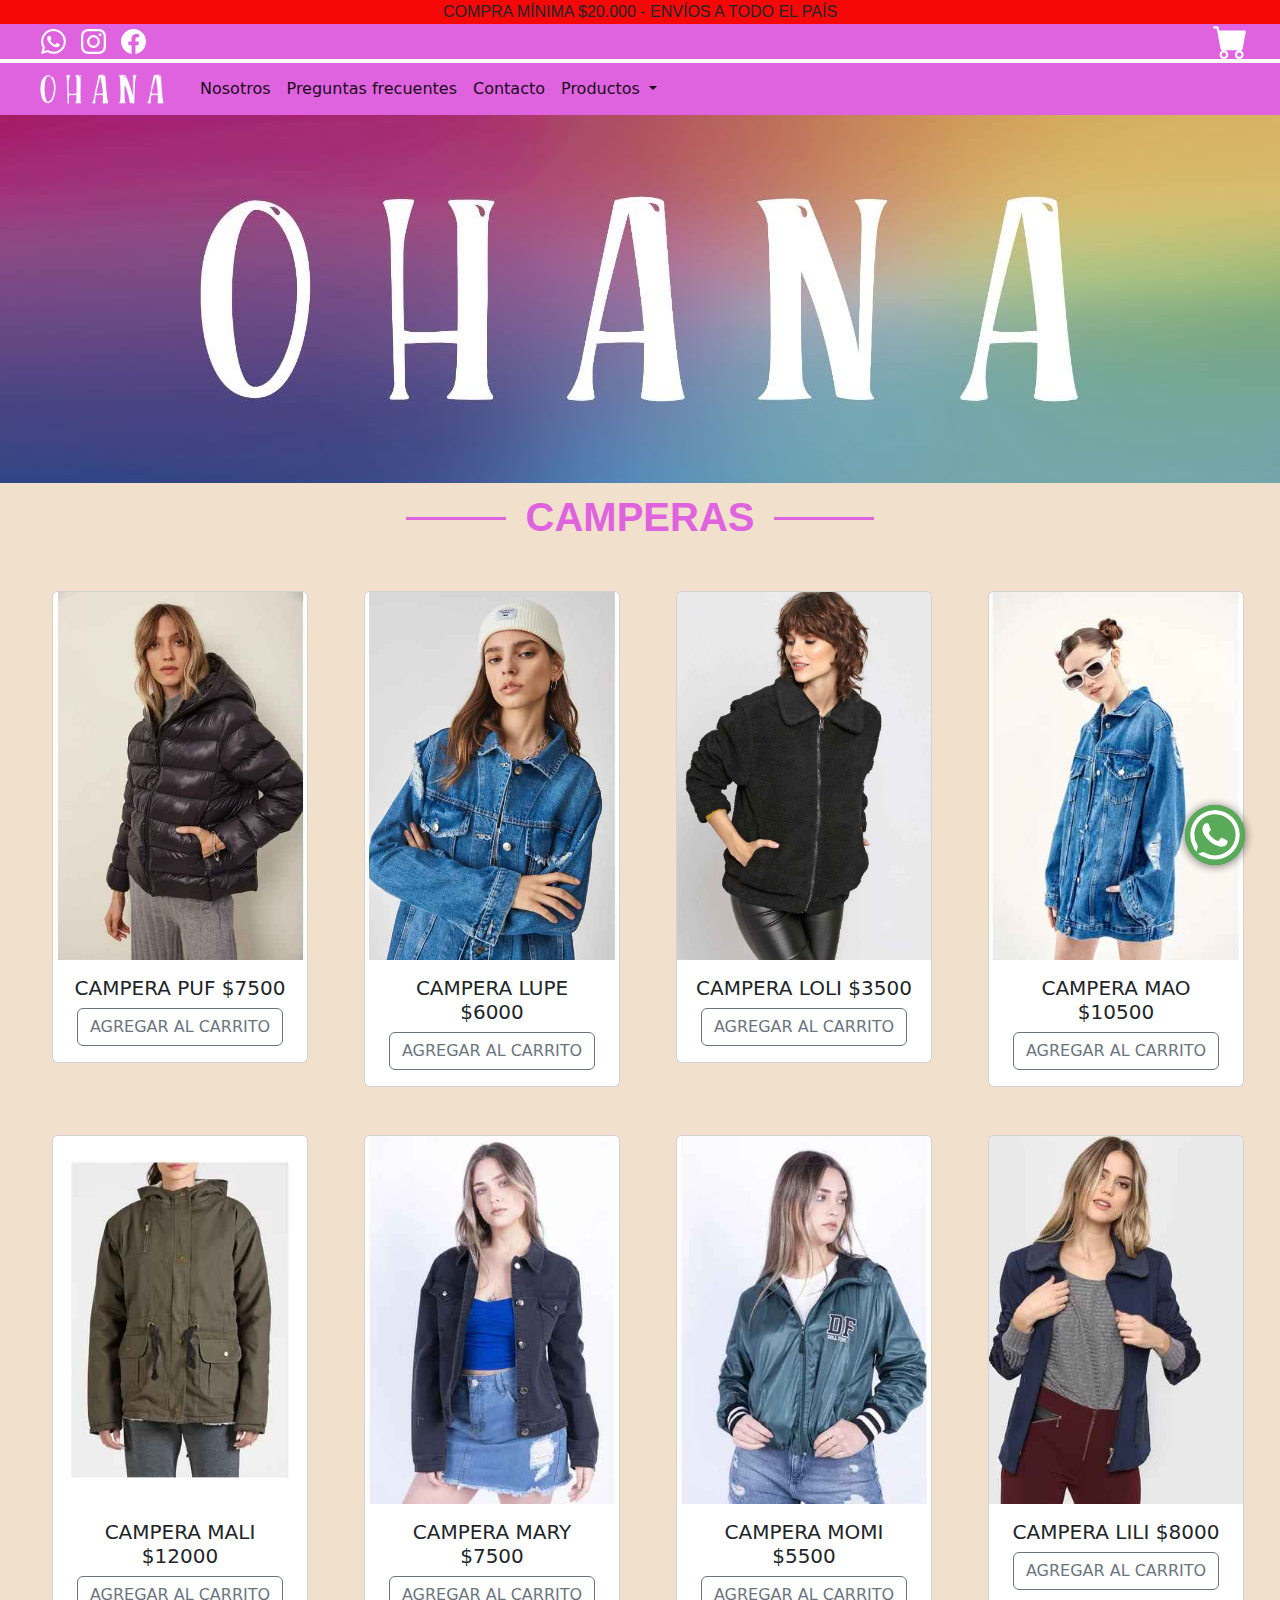
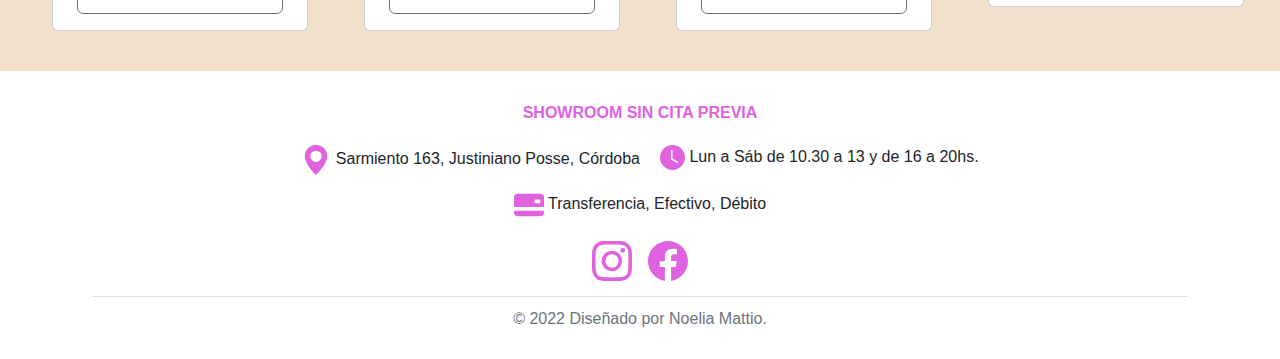
==== commit 6d1c0100: "entrega final" ====
--- a/camperas.html
+++ b/camperas.html
@@ -2,15 +2,15 @@
 <html>
 <head>
 <title>Camperas</title>
-  <!-- RESPONSIVE -->
+<!-- RESPONSIVE -->
   <meta name="viewport" content="width=device-width, initial-scale=1.0">
-  <!-- CSS/BOOTSTRAP -->
+<!-- CSS/BOOTSTRAP -->
   <link rel="stylesheet" href="./bootstrap-5.2.0-dist/css/bootstrap.css">
   <link rel="stylesheet" href="./CSS/destino.css">
   <link rel="stylesheet" href="./estilos.css">
 </head>
 <!-- COMIENZO DEL BODY -->
- <body>
+<body>
  <header clas="color">
   <p class="animacion text-center m-0 p-0">COMPRA MÍNIMA $20.000 - ENVÍOS A TODO EL PAÍS</p>
   <a href="https:/wa.me/543537564404/" class="btn-wsp">
@@ -18,7 +18,7 @@
     <path d="M13.601 2.326A7.854 7.854 0 0 0 7.994 0C3.627 0 .068 3.558.064 7.926c0 1.399.366 2.76 1.057 3.965L0 16l4.204-1.102a7.933 7.933 0 0 0 3.79.965h.004c4.368 0 7.926-3.558 7.93-7.93A7.898 7.898 0 0 0 13.6 2.326zM7.994 14.521a6.573 6.573 0 0 1-3.356-.92l-.24-.144-2.494.654.666-2.433-.156-.251a6.56 6.56 0 0 1-1.007-3.505c0-3.626 2.957-6.584 6.591-6.584a6.56 6.56 0 0 1 4.66 1.931 6.557 6.557 0 0 1 1.928 4.66c-.004 3.639-2.961 6.592-6.592 6.592zm3.615-4.934c-.197-.099-1.17-.578-1.353-.646-.182-.065-.315-.099-.445.099-.133.197-.513.646-.627.775-.114.133-.232.148-.43.05-.197-.1-.836-.308-1.592-.985-.59-.525-.985-1.175-1.103-1.372-.114-.198-.011-.304.088-.403.087-.088.197-.232.296-.346.1-.114.133-.198.198-.33.065-.134.034-.248-.015-.347-.05-.099-.445-1.076-.612-1.47-.16-.389-.323-.335-.445-.34-.114-.007-.247-.007-.38-.007a.729.729 0 0 0-.529.247c-.182.198-.691.677-.691 1.654 0 .977.71 1.916.81 2.049.098.133 1.394 2.132 3.383 2.992.47.205.84.326 1.129.418.475.152.904.129 1.246.08.38-.058 1.171-.48 1.338-.943.164-.464.164-.86.114-.943-.049-.084-.182-.133-.38-.232z"/>
   </svg></a>
   <i class="icon-wsp"></i>
-  <!-- REDES --> 
+<!-- REDES --> 
   <div class="redes container-fluid"> 
     <div class="item">
       <a href="https://wa.me/543537564404/">
@@ -41,9 +41,8 @@
     </svg>
     </div>
 </div>
-
 <!-- MENÚ -->
-<nav id="navbar-example2" class="navbar navbar-expand-lg lila mt-1 p-0">
+<nav id="navbar-example2" class="navbar navbar-expand-md lila mt-1 p-0">
   <div class="container-fluid">
     <a href="index.html">
       <img src="./IMAGENES/ohana+sin+fondo.png" width="180" alt="">
@@ -74,7 +73,6 @@
         </li>
       </ul>
     </div>
-  
   </div>
 </nav> 
  <!-- CARROUSEL -->
@@ -90,14 +88,13 @@
       <img src="IMAGENES/ropaok.png" class="d-block w-100" alt="...">
     </div>
   </div>
-
 </div>
 </header>
 <!-- COMIENZO DEL MAIN -->
 <main class="color">
-  <!-- GALERIA -->
+<!-- GALERIA -->
     <h1 class="text-center">CAMPERAS</h1>
-    <div class="container-fluid text-center m-4 p-3">
+    <div class="container-fluid text-center m-4 pb-4">
       <section class="row p-3">
         <div class="col-sm-12, col-md-3">
           <div class="card" id="card" style="width: 16rem;">
@@ -176,7 +173,6 @@
       </section>
 </main>
 <!-- COMIENZO DEL FOOTER -->
-   
 <div class="container">
   <footer class="py-2 my-3">
     <h6 class="text-center">SHOWROOM SIN CITA PREVIA</h6>
--- a/estilos.css
+++ b/estilos.css
@@ -1,4 +1,4 @@
-*{
+* {
     margin: 0;
 }
 
@@ -87,7 +87,8 @@
 }
 
 .contacto {
- padding: 10px;
+ padding-bottom: 0px;
+ margin-bottom: 0px;
 }
 .ancho {
     width: 100%
@@ -102,7 +103,7 @@
 
 .nosotros {
     width: 90%;
-    padding: 30px 0px 350px 25px;
+    padding: 30px 0px 250px 25px;
     text-align:left;
     line-height: 2;
     font-family: Arial, Helvetica, sans-serif;
@@ -115,7 +116,7 @@
     }
 .formulario1 {
     margin: 10px 10px;
-    padding: 10px 10px 450px 10px;
+    padding: 10px 10px 100px 10px;
     }
 
 .lila {
@@ -189,7 +190,6 @@
     flex-direction: row;
     justify-content:center;
     padding: 15px;
-
 }
 .item3 {
     padding-left:20px;
@@ -214,16 +214,19 @@
     box-shadow: 0px 1px 10px rgba(0, 0, 0, 0.3);
     z-index: 100;
 }
-
 .btn-wsp:hover {
     text-decoration: none;
     color: rgb(89, 170, 89);
     background: white;
 }
-
-    
-
-@media (max-width: 480px){
+/**TABLET**/
+@media (min-width: 600px) and (max-width: 1023px){
+  .letra {
+    font-size: 13px;
+}
+}
+/**SMARTPHONE**/
+@media (max-width:480px){
     .redes {
         display: flex;
         flex-direction: row;
@@ -289,7 +292,7 @@
         h3::after,h3::before {
             content: "";
             position: absolute;
-            width: 90px;px;
+            width: 90px;
             height: 3px;
             background-color: rgb(223, 98, 223);
             top: 0.6em;
@@ -300,6 +303,7 @@
             h3::after {
                 right: -100px;
             }
+
     .redes1 {
         display: flex;
         flex-direction: column;
@@ -310,7 +314,7 @@
             padding:0;
             padding-top: 7px;
             margin: 0;
-        }
+    }
   
     .tamaño {
         width: 50px;
@@ -324,6 +328,5 @@
         width: 25px;
         text-align: center;
     }
-    
-}
-
+}
+
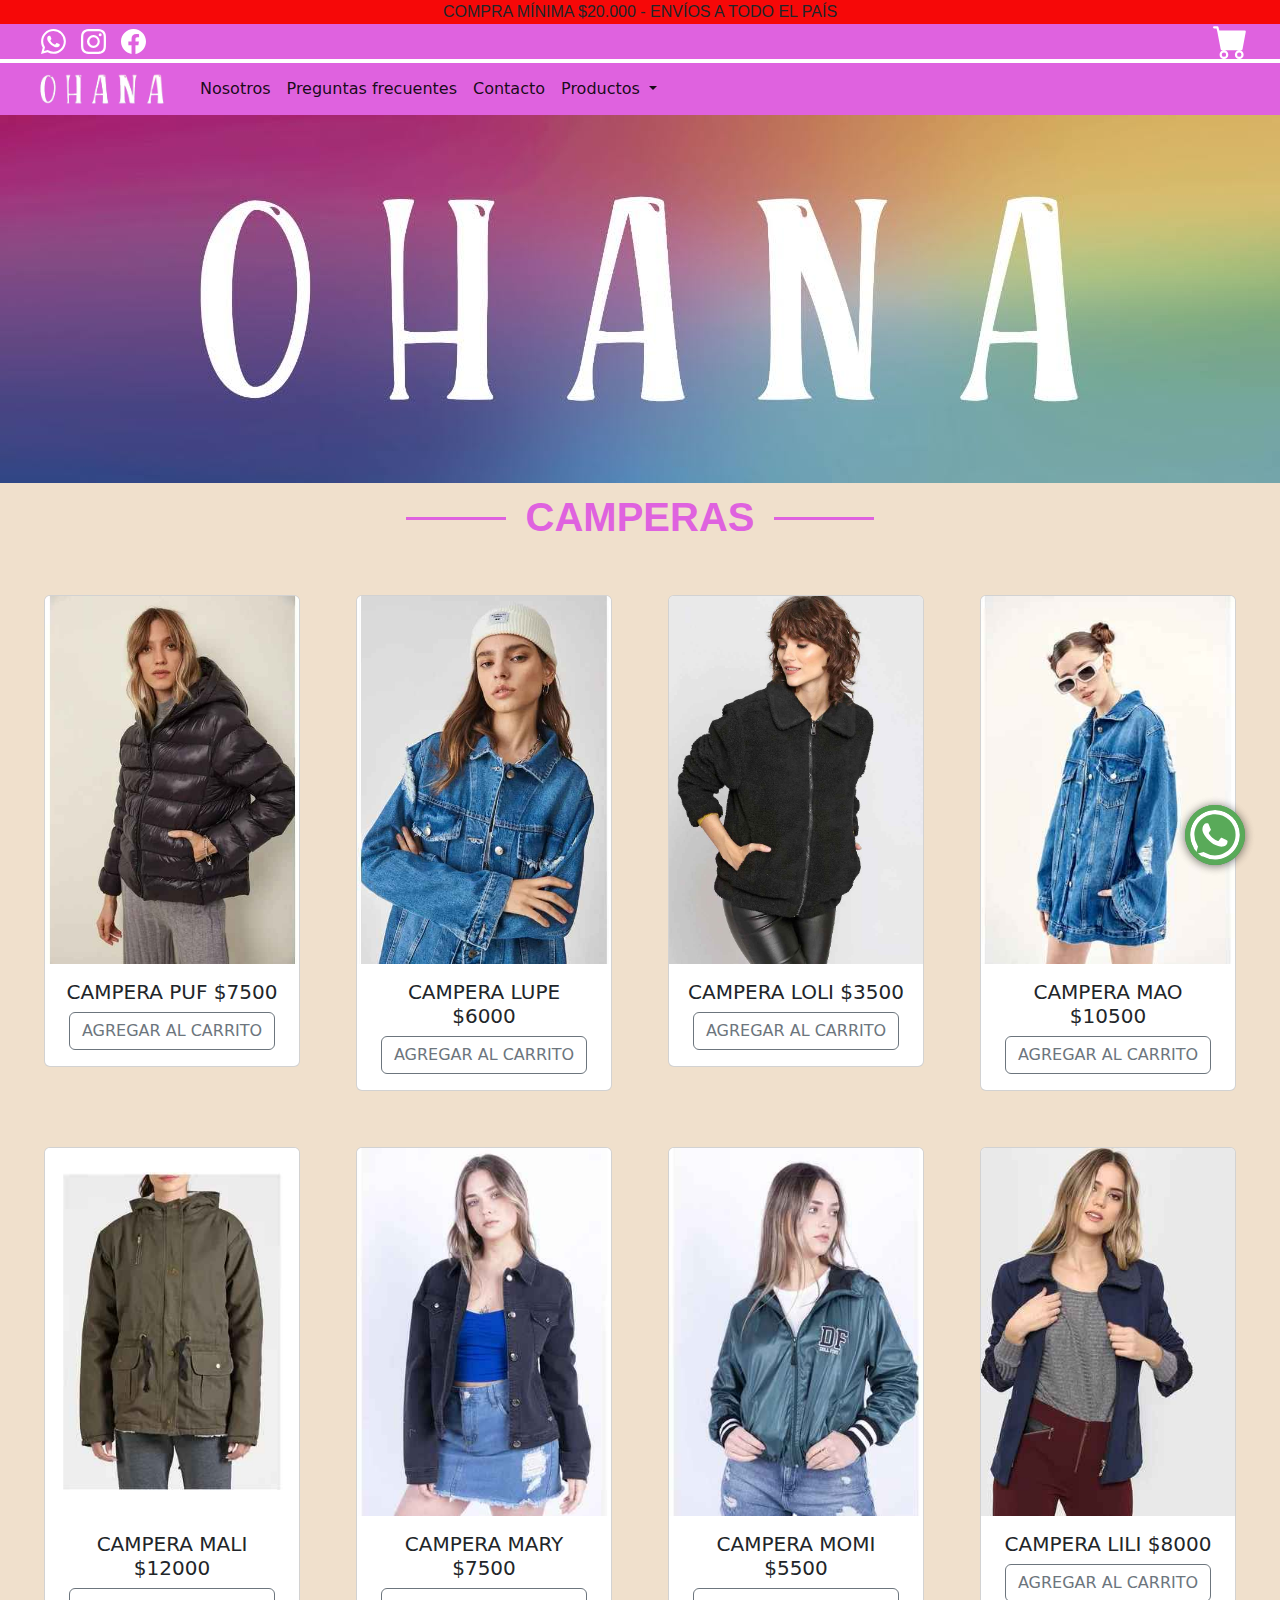
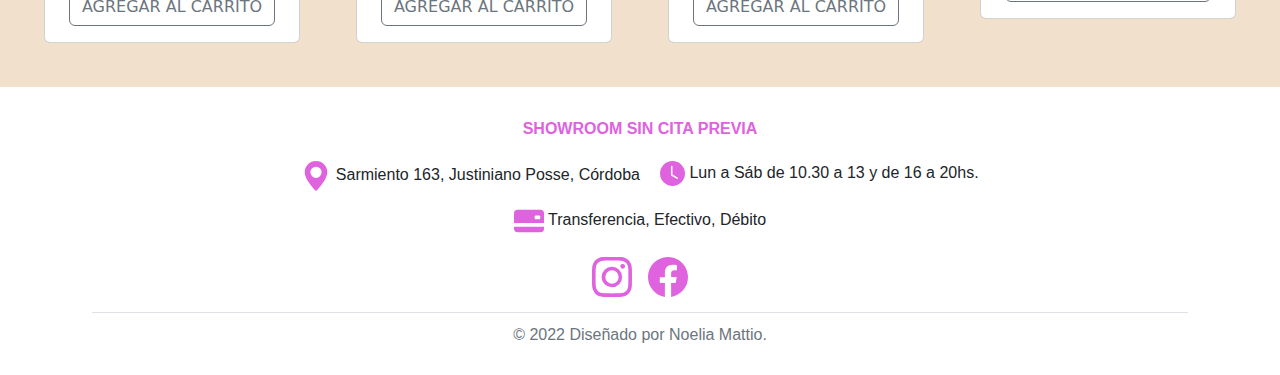
==== commit c01843d6: "entrega final ok" ====
--- a/camperas.html
+++ b/camperas.html
@@ -96,7 +96,7 @@
     <h1 class="text-center">CAMPERAS</h1>
     <div class="container-fluid text-center m-4 pb-4">
       <section class="row p-3">
-        <div class="col-sm-12, col-md-3">
+        <div class="col-sm-12, col-md-6 col-lg-3 p-1">
           <div class="card" id="card" style="width: 16rem;">
             <img src="./IMAGENES/campera11zon.webp" class="card-img-top img-fluid" alt="...">
             <div class="card-body">
@@ -105,7 +105,7 @@
             </div>
           </div>
         </div>
-        <div class="col-sm-12, col-md-3">
+        <div class="col-sm-12, col-md-6 col-lg-3 p-1">
           <div class="card" id="card" style="width: 16rem;">
             <img src="IMAGENES/campera211zon.webp" class="card-img-top" alt="...">
             <div class="card-body">
@@ -114,7 +114,7 @@
             </div>
           </div>
         </div> 
-      <div class="col-sm-12, col-md-3">
+      <div class="col-sm-12, col-md-6 col-lg-3 p-1">
         <div class="card" id="card" style="width: 16rem;">
           <img src="IMAGENES/campera411zon.webp" class="card-img-top" alt="...">
           <div class="card-body">
@@ -123,7 +123,7 @@
           </div>
         </div>
       </div>
-      <div class="col-sm-12, col-md-3">
+      <div class="col-sm-12, col-md-6 col-lg-3 p-1">
         <div class="card" id="card" style="width: 16rem;">
            <img src="IMAGENES/campera511zon.webp" class="card-img-top" alt="...">
           <div class="card-body">
@@ -134,7 +134,7 @@
       </div>
       </section>
       <section class="row p-3">
-        <div class="col-sm-12, col-md-3">
+        <div class="col-sm-12, col-md-6 col-lg-3 p-1">
           <div class="card mt-3" id="card" style="width: 16rem;">
             <img src="IMAGENES/campera711zon.webp" class="card-img-top" alt="...">
             <div class="card-body">
@@ -143,7 +143,7 @@
             </div>
           </div>
         </div>
-        <div class="col-sm-12, col-md-3">
+        <div class="col-sm-12, col-md-6 col-lg-3 p-1">
           <div class="card mt-3" id="card" style="width: 16rem;">
             <img src="IMAGENES/campera611zon.webp" class="card-img-top" alt="...">
             <div class="card-body">
@@ -152,7 +152,7 @@
             </div>
           </div>
         </div>
-        <div class="col-sm-12, col-md-3">
+        <div class="col-sm-12, col-md-6 col-lg-3 p-1">
           <div class="card mt-3" id="card" style="width: 16rem;">
             <img src="IMAGENES/campera811zon.webp" class="card-img-top" alt="...">
             <div class="card-body">
@@ -161,7 +161,7 @@
             </div>
           </div>
         </div>
-        <div class="col-sm-12, col-md-3">
+        <div class="col-sm-12, col-md-3 col-lg-3 p-1">
           <div class="card mt-3" id="card" style="width: 16rem;">
               <img src="IMAGENES/campera911zon.webp" class="card-img-top" alt="...">
               <div class="card-body">
